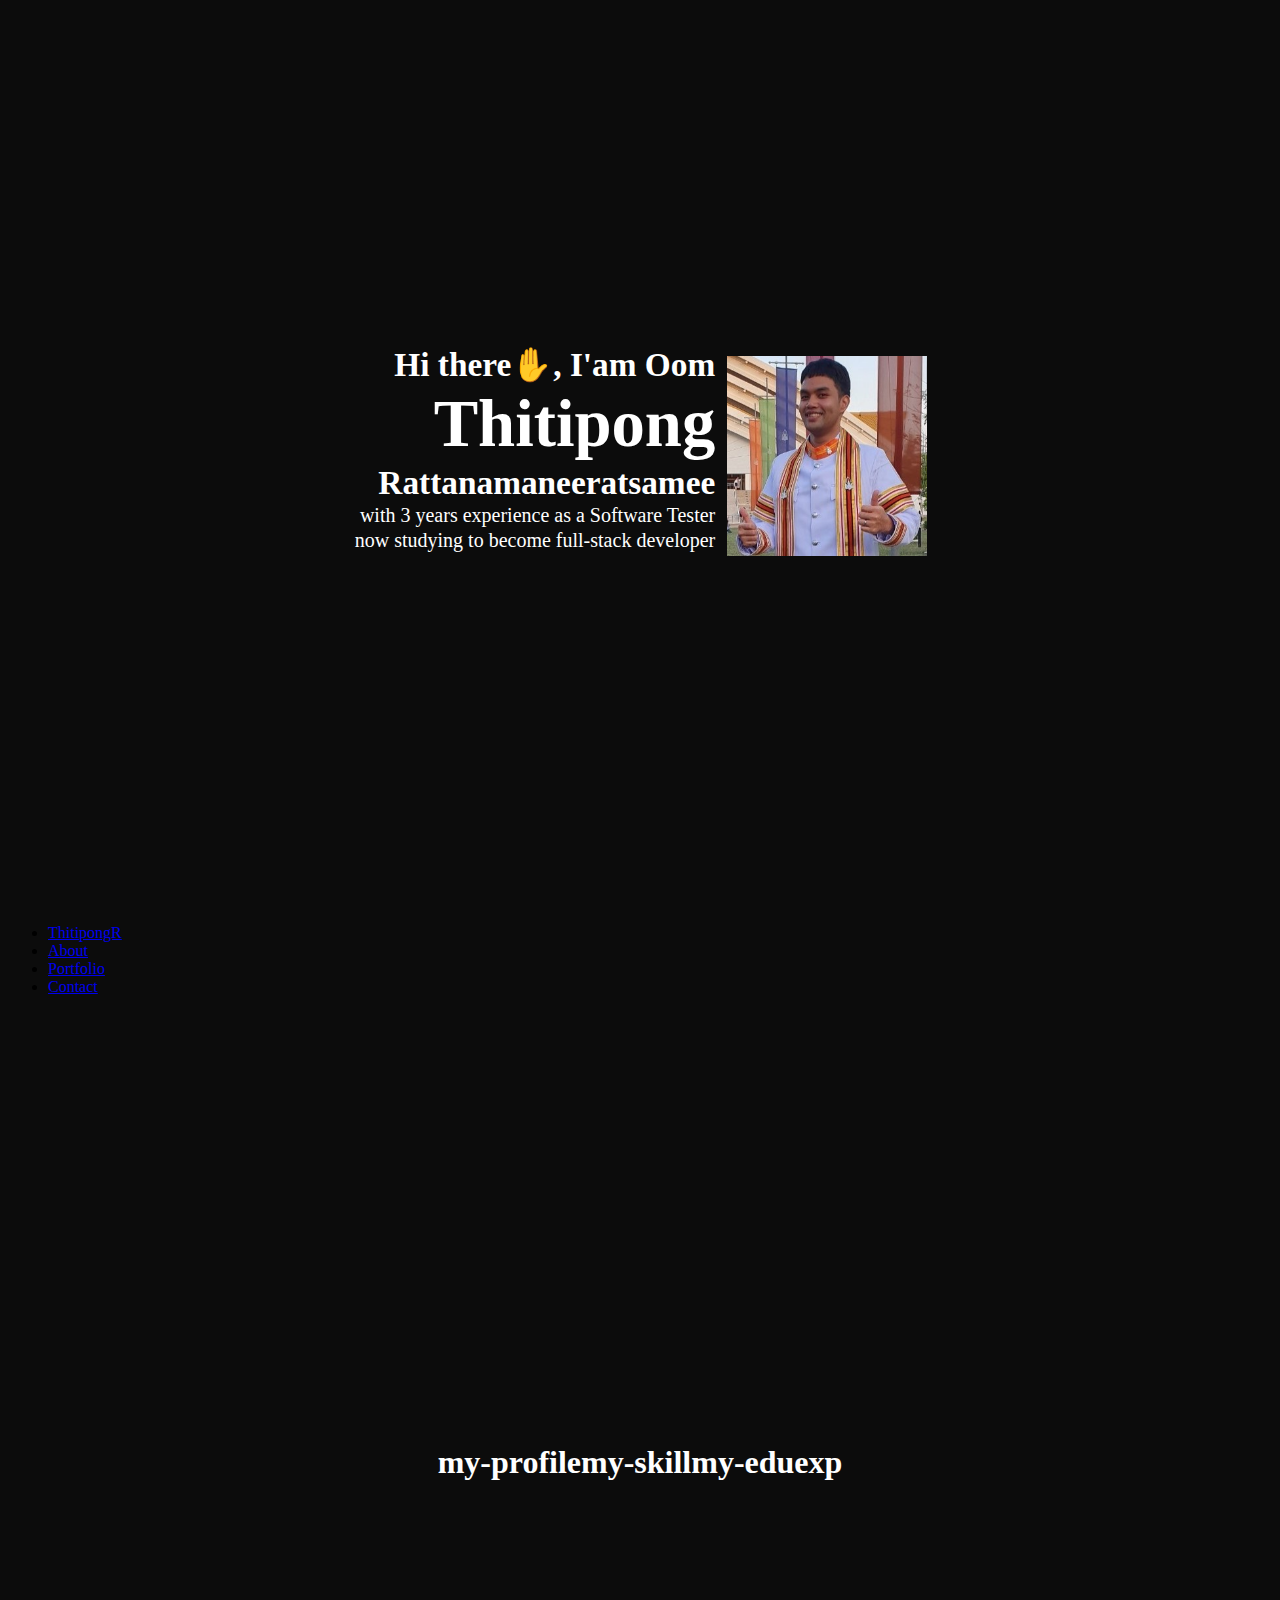
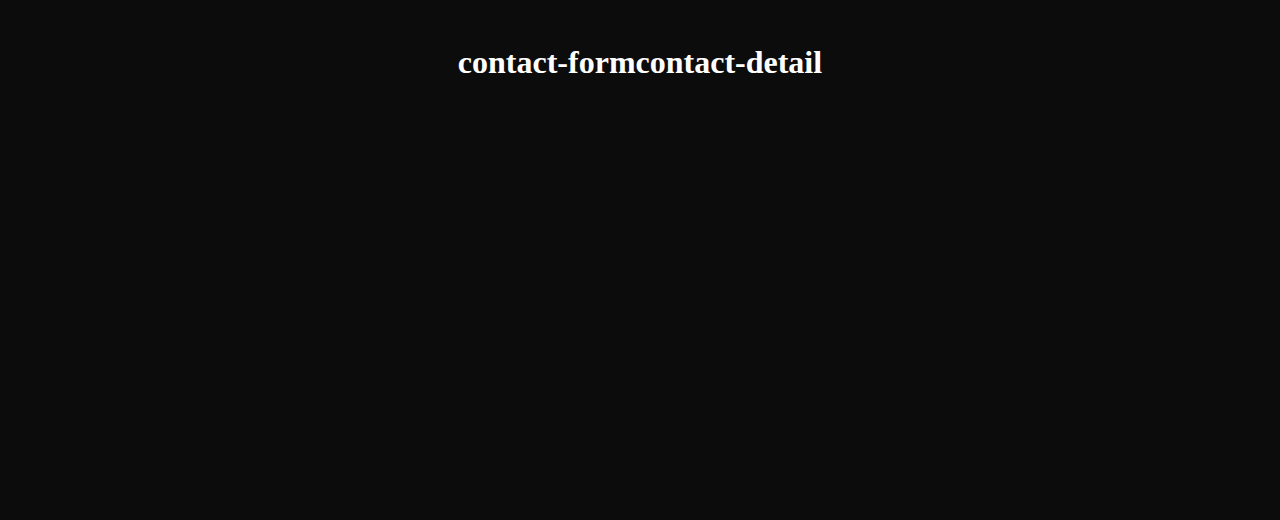
==== index.html @ f03fc2c5 "top section done" ====
<!DOCTYPE html>
<html>
  <head>
    <title>ThitipongR's Portfolio</title>
    <link rel="stylesheet" href="index.css" />
  </head>
  <body>
    <div id="thitipongR" class="section">
      <div id="short-descript">
        <h2>Hi there✋, I'am Oom</h2>
        <h1>Thitipong</h1>
        <h2>Rattanamaneeratsamee</h2>
        <p>with 3 years experience as a Software Tester</p>
        <p>now studying to become full-stack developer</p>
      </div>
      <div id="pic">
        <img alt="My Photo" src="picture.jpg" />
      </div>
    </div>
    <div id="nav-bar" class="nav-bar">
      <ul>
        <li><a href="#thitipongR">ThitipongR</a></li>
        <li><a href="#about">About</a></li>
        <li><a href="#portfolio">Portfolio</a></li>
        <li><a href="#contact">Contact</a></li>
      </ul>
    </div>

    <div id="about" class="section">
      <div id="my-profile"><h1>my-profile</h1></div>
      <div id="my-skill"><h1>my-skill</h1></div>
      <div id="my-eduexp"><h1>my-eduexp</h1></div>
    </div>

    <div id="portfolio" class="section">
      <div id="my-port"><h1>my-port</h1></div>
    </div>

    <div id="contact" class="section">
      <div id="contact-form"><h1>contact-form</h1></div>
      <div id="contact-detail"><h1>contact-detail</h1></div>
    </div>
  </body>
</html>
<!--  -->
---- index.css ----
body {
  background-color: #0C0C0C;
}

.section {
  width: 100%;
  height: 100vh;
  margin: 0px;
  color: white;
  display: flex;
  justify-content: center;
  align-items: center;
}

#short-descript {
  text-align: right;
  margin-top: -15pt;
}

#short-descript h1 {
  font-size: 50pt;
  margin: 2px;
}

#short-descript h2 {
  font-size: 25pt;
  margin: 2px;
}

#short-descript p {
  font-size: 15pt;
  margin: 2px;
}

#pic img {
  margin-left: 10px;
  width: 200px;
  height: 200px;
}
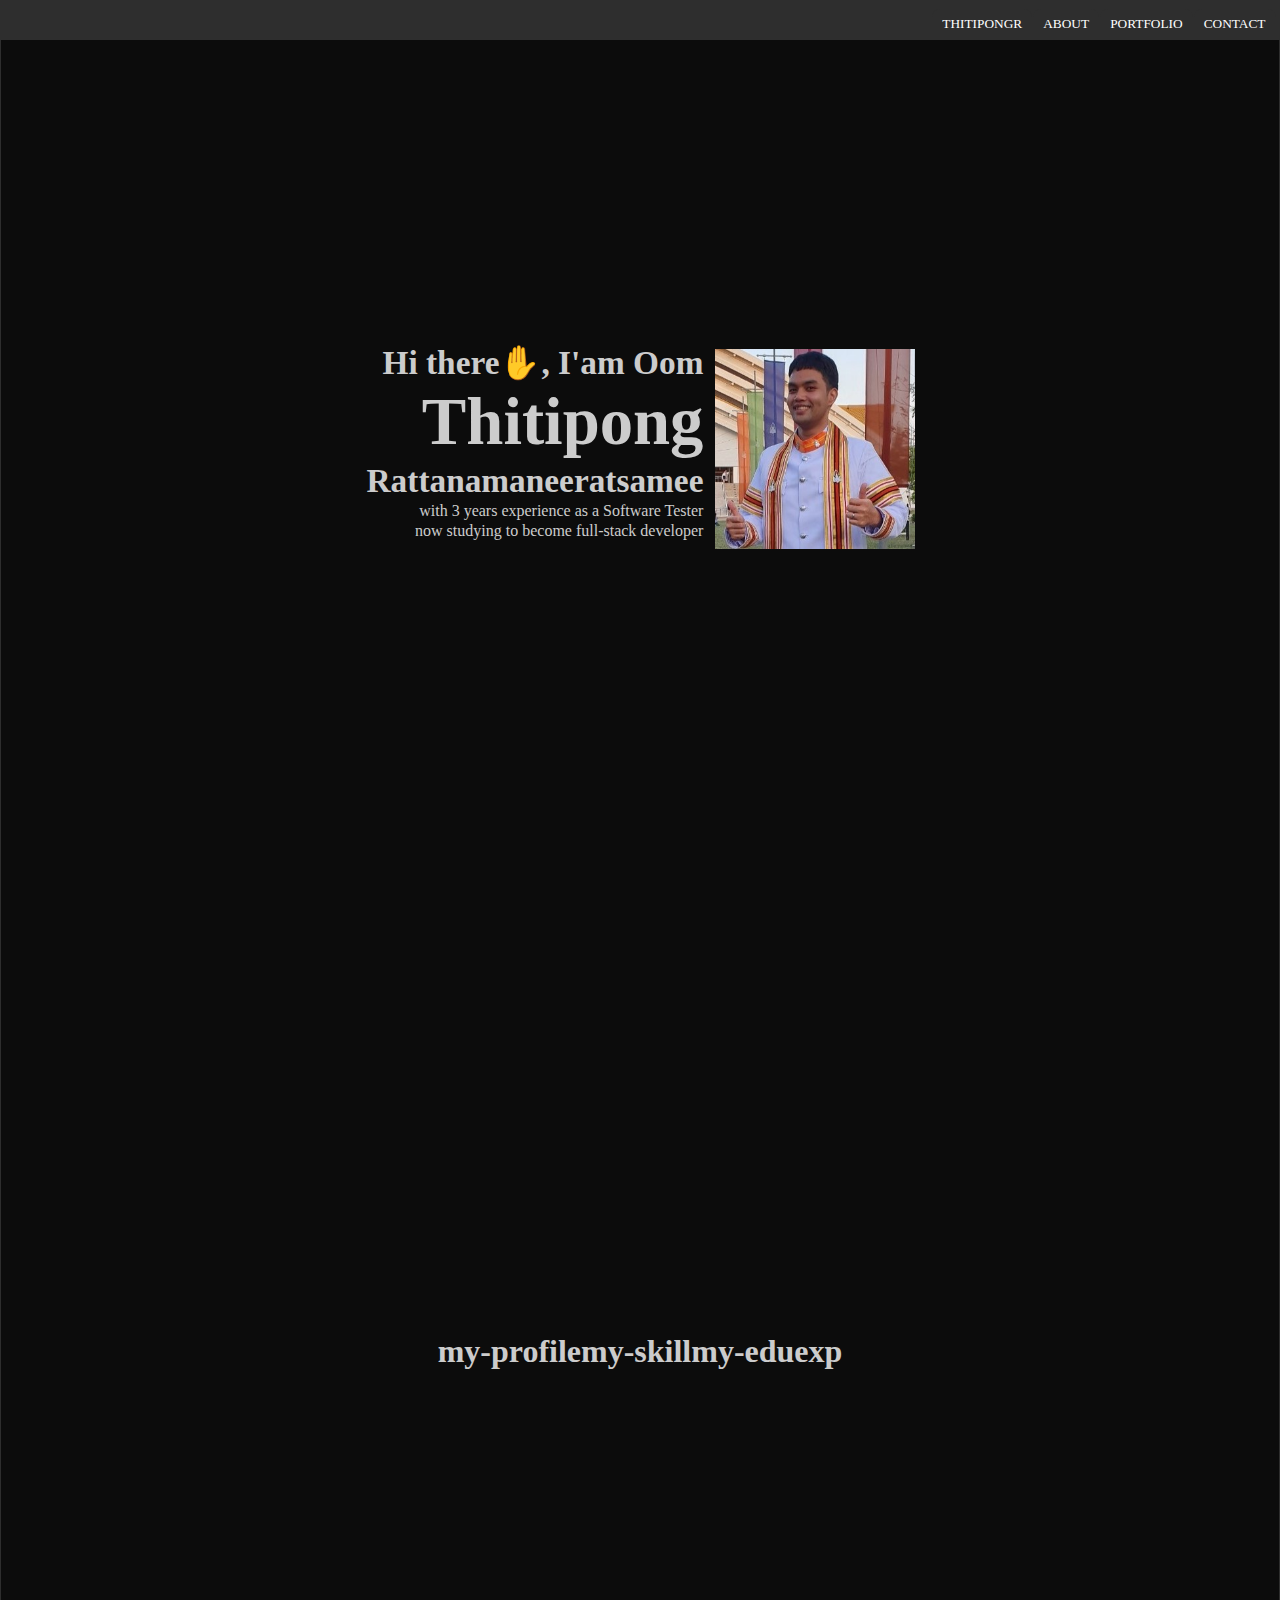
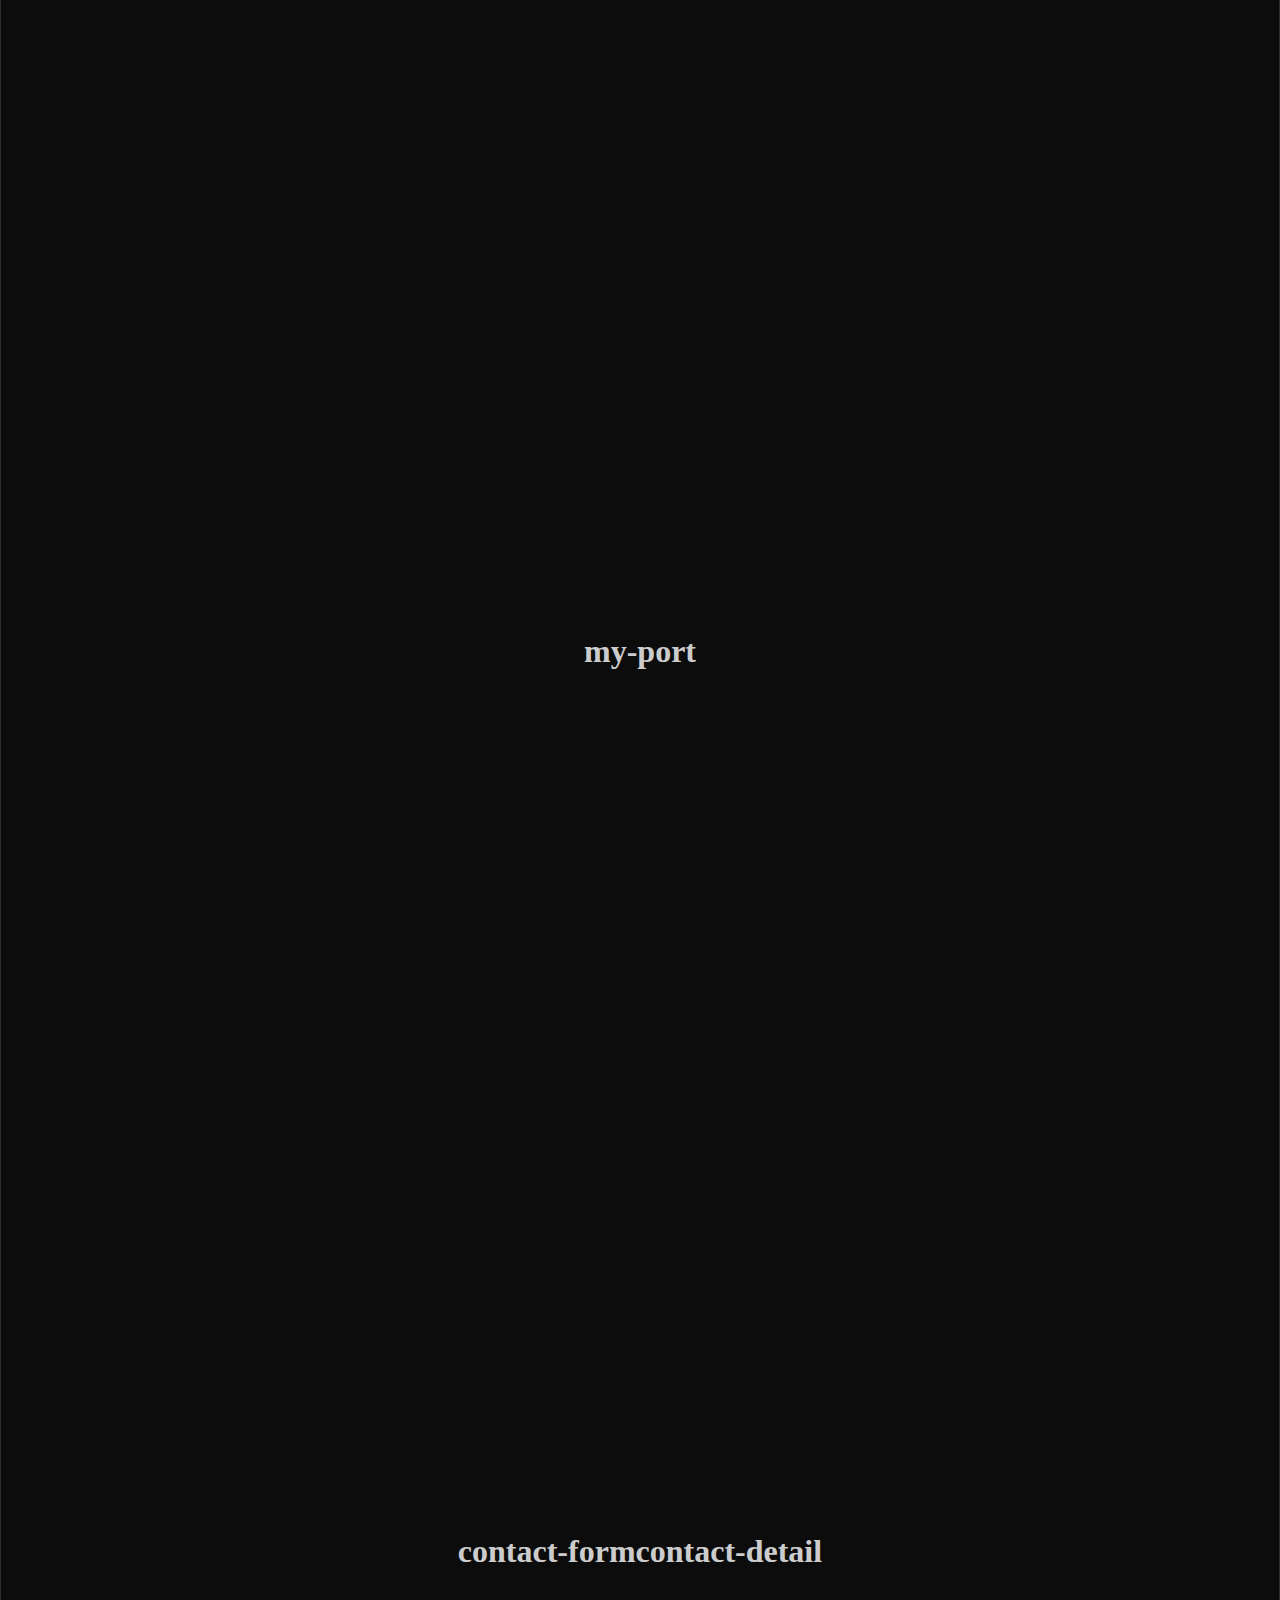
==== commit 4b05f212: "nav bar" ====
--- a/index.html
+++ b/index.html
@@ -5,6 +5,13 @@
     <link rel="stylesheet" href="index.css" />
   </head>
   <body>
+    <nav>
+      <div onclick="scrollToId(`thitipongR`)" id="nav-home">THITIPONGR</div>
+      <div onclick="scrollToId(`about`)" id="nav-about">ABOUT</div>
+      <div onclick="scrollToId(`portfolio`)" id="nav-portfolio">PORTFOLIO</div>
+      <div onclick="scrollToId(`contact`)" id="nav-contact">CONTACT</div>
+    </nav>
+
     <div id="thitipongR" class="section">
       <div id="short-descript">
         <h2>Hi there✋, I'am Oom</h2>
@@ -16,14 +23,6 @@
       <div id="pic">
         <img alt="My Photo" src="picture.jpg" />
       </div>
-    </div>
-    <div id="nav-bar" class="nav-bar">
-      <ul>
-        <li><a href="#thitipongR">ThitipongR</a></li>
-        <li><a href="#about">About</a></li>
-        <li><a href="#portfolio">Portfolio</a></li>
-        <li><a href="#contact">Contact</a></li>
-      </ul>
     </div>
 
     <div id="about" class="section">
@@ -40,6 +39,45 @@
       <div id="contact-form"><h1>contact-form</h1></div>
       <div id="contact-detail"><h1>contact-detail</h1></div>
     </div>
+
+    <script>
+      function scrollToId(id) {
+        const toSection = document.getElementById(id);
+        toSection.scrollIntoView({ behavior: "smooth" });
+      }
+
+      function changeCss() {
+        var navHome = document.getElementById("nav-home");
+        var navAbout = document.getElementById("nav-about");
+        var navPortfolio = document.getElementById("nav-portfolio");
+        var navContact = document.getElementById("nav-contact");
+
+        if (this.scrollY <= Math.round(window.innerHeight)) {
+          navHome.style.backgroundColor = "#0c0c0c";
+          navAbout.style.backgroundColor = "#2e2e2e";
+          navPortfolio.style.backgroundColor = "#2e2e2e";
+          navContact.style.backgroundColor = "#2e2e2e";
+        } else if (this.scrollY <= Math.round(window.innerHeight * 2)) {
+          navHome.style.backgroundColor = "#2e2e2e";
+          navAbout.style.backgroundColor = "#0c0c0c";
+          navPortfolio.style.backgroundColor = "#2e2e2e";
+          navContact.style.backgroundColor = "#2e2e2e";
+        } else if (this.scrollY <= Math.round(window.innerHeight * 3)) {
+          navHome.style.backgroundColor = "#2e2e2e";
+          navAbout.style.backgroundColor = "#2e2e2e";
+          navPortfolio.style.backgroundColor = "#0c0c0c";
+          navContact.style.backgroundColor = "#2e2e2e";
+        } else if (this.scrollY <= Math.round(window.innerHeight * 4)) {
+          navHome.style.backgroundColor = "#2e2e2e";
+          navAbout.style.backgroundColor = "#2e2e2e";
+          navPortfolio.style.backgroundColor = "#2e2e2e";
+          navContact.style.backgroundColor = "#0c0c0c";
+        }
+
+        // ? (navElement.style.opacity = 0.8)
+        // : (navElement.style.opacity = 1);
+      }
+      window.addEventListener("scroll", changeCss, false);
+    </script>
   </body>
 </html>
-<!--  -->
--- a/index.css
+++ b/index.css
@@ -1,12 +1,57 @@
+:root {
+  --scroll-thitipongR: 100vh;
+  --scroll-about: 100vh * 2;
+  --scroll-portfolio: 100vh * 3;
+  --scroll-contact: 100vh * 4;
+}
+
 body {
-  background-color: #0C0C0C;
+  background-color: #0c0c0c;
+  margin: 0px;
+  border: 1px solid #2e2e2e;
+  font-family: "Lucida Sans Unicode";
+  user-select: none;
+}
+
+nav {
+  display: flex;
+  flex-direction: row;
+  justify-content: right;
+  align-items: center;
+  position: fixed;
+  background-color: #2e2e2e;
+  height: 29pt;
+  width: 99%;
+  margin: -1px;
+  padding: 1px 7px 0px 7pt;
+}
+
+nav div {
+  margin: 0px 1px 0px 0px;
+  height: 10pt;
+  /* width: 164.5pt; */
+  /* width: 100%; */
+  align-self: flex-end;
+  padding: 7px 10px 10px 10px;
+  text-align: left;
+  font-size: 10pt;
+  color: #ffffff;
+  /* background-color: #0c0c0c; */
+  background-color: #2e2e2e;
+  border-top-left-radius: 8px;
+  border-top-right-radius: 8px;
+  /* border-right: 1px solid #0c0c0c; */
+}
+
+nav div:hover {
+  background-color: #191919 !important;
 }
 
 .section {
   width: 100%;
   height: 100vh;
   margin: 0px;
-  color: white;
+  color: #cccccc;
   display: flex;
   justify-content: center;
   align-items: center;
@@ -28,7 +73,7 @@
 }
 
 #short-descript p {
-  font-size: 15pt;
+  font-size: 12pt;
   margin: 2px;
 }
 
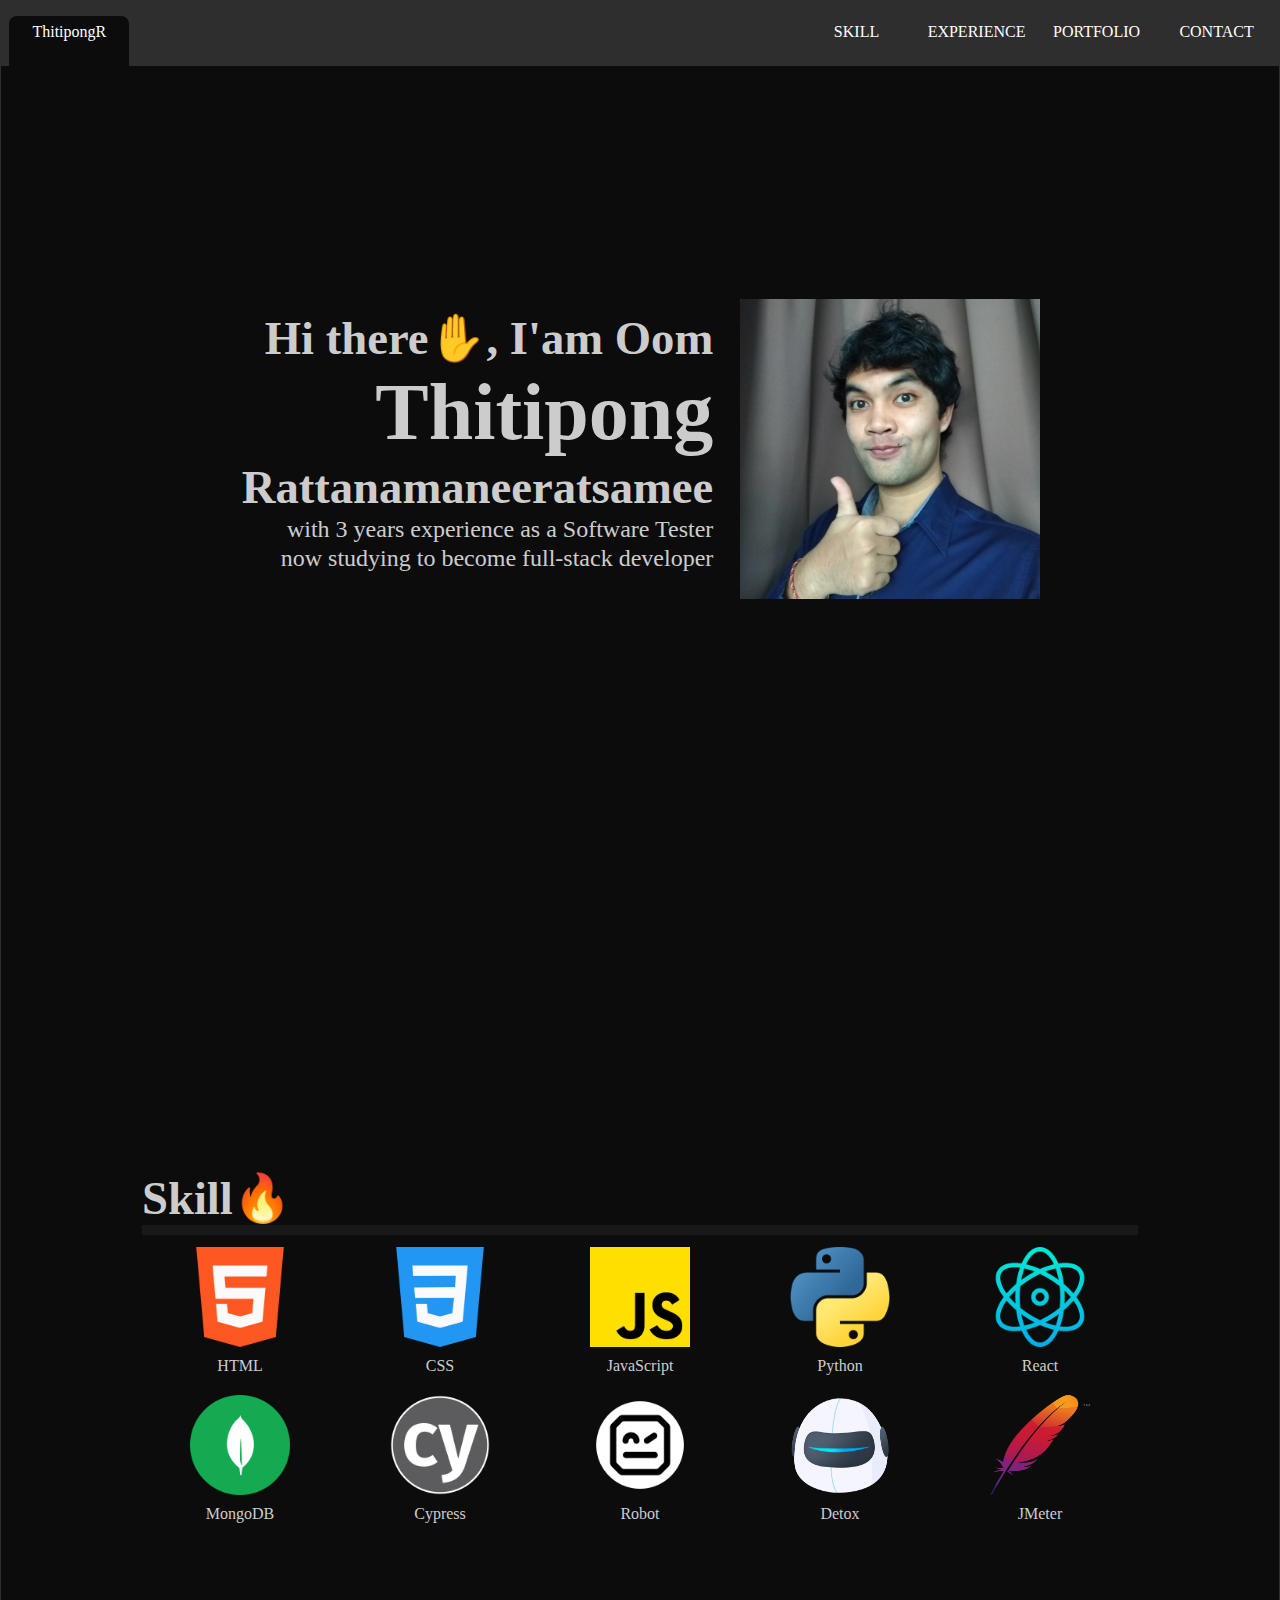
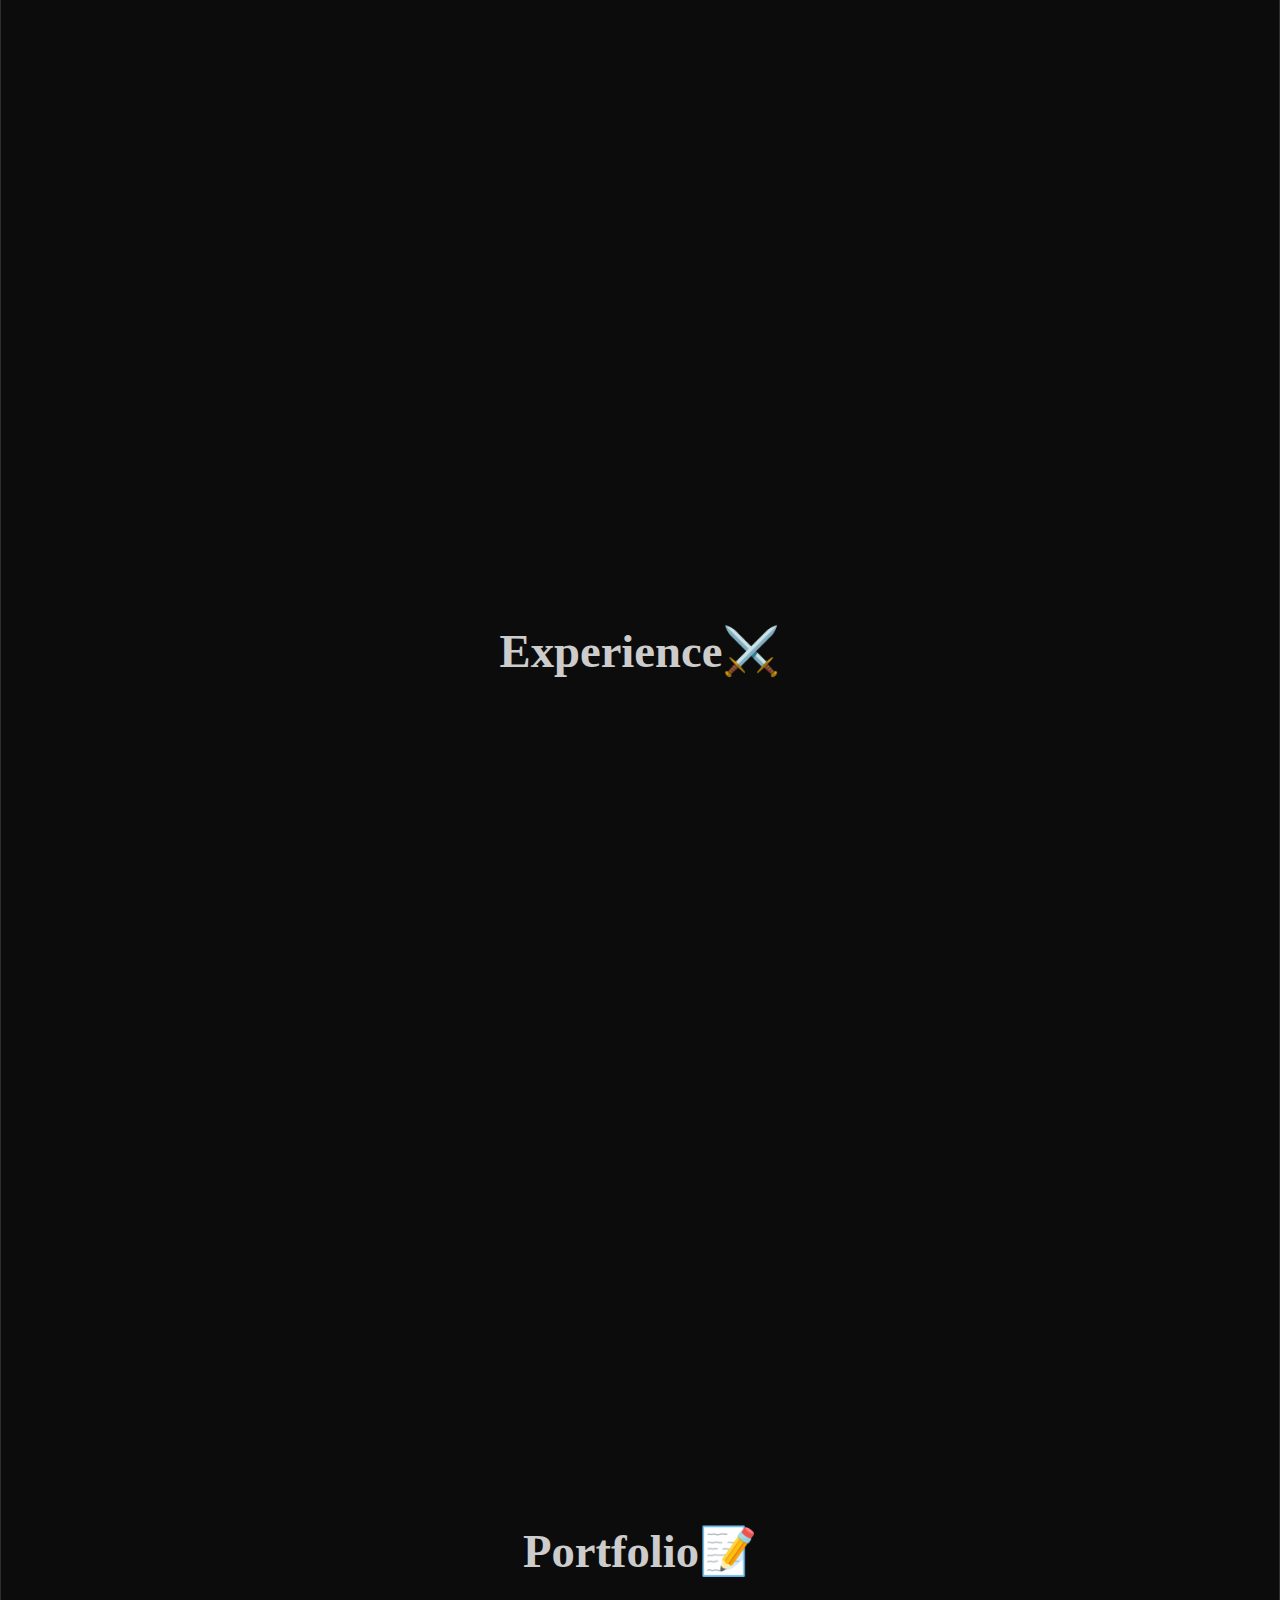
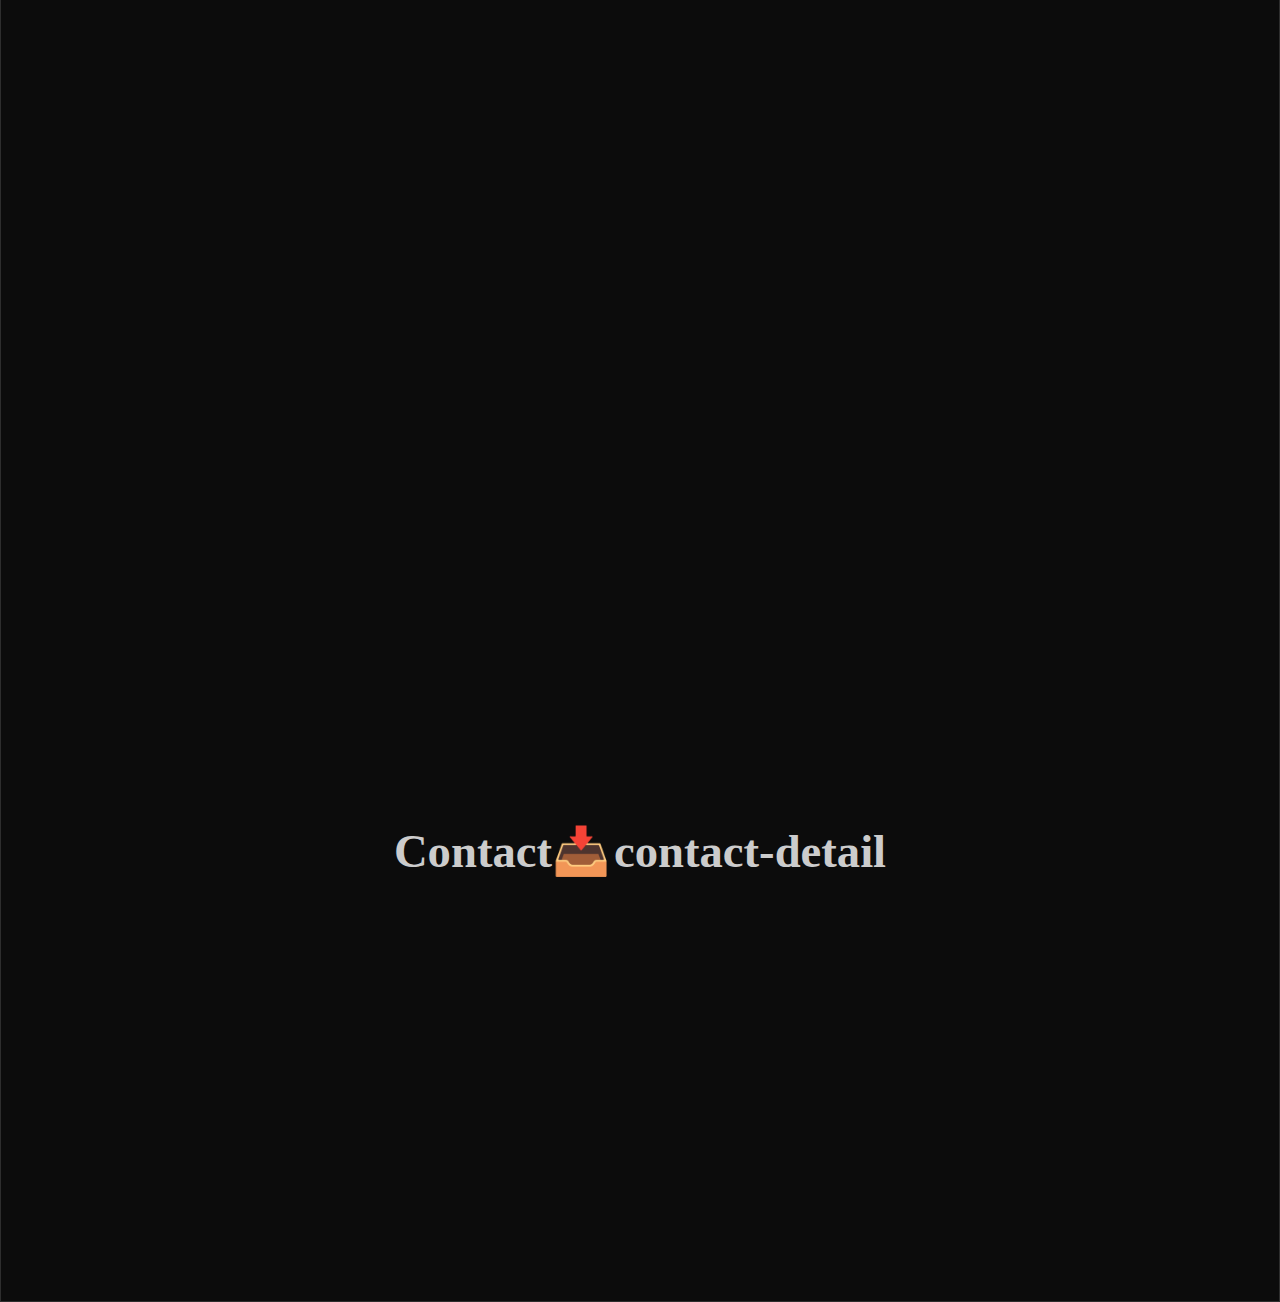
==== commit d367633c: "update skill" ====
--- a/index.html
+++ b/index.html
@@ -6,10 +6,22 @@
   </head>
   <body>
     <nav>
-      <div onclick="scrollToId(`thitipongR`)" id="nav-home">THITIPONGR</div>
-      <div onclick="scrollToId(`about`)" id="nav-about">ABOUT</div>
-      <div onclick="scrollToId(`portfolio`)" id="nav-portfolio">PORTFOLIO</div>
-      <div onclick="scrollToId(`contact`)" id="nav-contact">CONTACT</div>
+      <div>
+        <div onclick="scrollToId(`thitipongR`)" id="nav-home">ThitipongR</div>
+      </div>
+
+      <div>
+        <div onclick="scrollToId(`about-skill`)" id="nav-about-skill">
+          SKILL
+        </div>
+        <div onclick="scrollToId(`about-exp`)" id="nav-about-exp">
+          EXPERIENCE
+        </div>
+        <div onclick="scrollToId(`portfolio`)" id="nav-portfolio">
+          PORTFOLIO
+        </div>
+        <div onclick="scrollToId(`contact`)" id="nav-contact">CONTACT</div>
+      </div>
     </nav>
 
     <div id="thitipongR" class="section">
@@ -21,23 +33,39 @@
         <p>now studying to become full-stack developer</p>
       </div>
       <div id="pic">
-        <img alt="My Photo" src="picture.jpg" />
+        <img alt="My Photo" src="pic/picture.jpg" />
       </div>
     </div>
 
-    <div id="about" class="section">
-      <div id="my-profile"><h1>my-profile</h1></div>
-      <div id="my-skill"><h1>my-skill</h1></div>
-      <div id="my-eduexp"><h1>my-eduexp</h1></div>
+    <div id="about-skill" class="section">
+      <div id="my-skill">
+        <h2>Skill🔥</h2>
+        <div>
+          <div><img src="pic/html-5.png" alt="" />HTML</div>
+          <div><img src="pic/css-3.png" alt="" />CSS</div>
+          <div><img src="pic/js.png" alt="" />JavaScript</div>
+          <div><img src="pic/python.png" alt="" />Python</div>
+          <div><img src="pic/physics.png" alt="" />React</div>
+          <div><img src="pic/mongoDB.png" alt="" />MongoDB</div>
+          <div><img src="pic/cypress.png" alt="" />Cypress</div>
+          <div><img src="pic/robot.png" alt="" />Robot</div>
+          <div><img src="pic/detox.png" alt="" />Detox</div>
+          <div><img src="pic/jmeter.png" alt="" />JMeter</div>
+        </div>
+      </div>
+    </div>
+
+    <div id="about-exp" class="section">
+      <div id="my-eduexp"><h2>Experience⚔️</h2></div>
     </div>
 
     <div id="portfolio" class="section">
-      <div id="my-port"><h1>my-port</h1></div>
+      <div id="my-port"><h2>Portfolio📝</h2></div>
     </div>
 
     <div id="contact" class="section">
-      <div id="contact-form"><h1>contact-form</h1></div>
-      <div id="contact-detail"><h1>contact-detail</h1></div>
+      <div id="contact-form"><h2>Contact📥</h2></div>
+      <div id="contact-detail"><h2>contact-detail</h2></div>
     </div>
 
     <script>
@@ -48,34 +76,42 @@
 
       function changeCss() {
         var navHome = document.getElementById("nav-home");
-        var navAbout = document.getElementById("nav-about");
+        var navAboutSkill = document.getElementById("nav-about-skill");
+        var navAboutExp = document.getElementById("nav-about-exp");
         var navPortfolio = document.getElementById("nav-portfolio");
         var navContact = document.getElementById("nav-contact");
 
-        if (this.scrollY <= Math.round(window.innerHeight)) {
+        if (this.scrollY <= Math.round(window.innerHeight * 0.5)) {
           navHome.style.backgroundColor = "#0c0c0c";
-          navAbout.style.backgroundColor = "#2e2e2e";
+          navAboutSkill.style.backgroundColor = "#2e2e2e";
+          navAboutExp.style.backgroundColor = "#2e2e2e";
           navPortfolio.style.backgroundColor = "#2e2e2e";
           navContact.style.backgroundColor = "#2e2e2e";
-        } else if (this.scrollY <= Math.round(window.innerHeight * 2)) {
+        } else if (this.scrollY <= Math.round(window.innerHeight * 1.5)) {
           navHome.style.backgroundColor = "#2e2e2e";
-          navAbout.style.backgroundColor = "#0c0c0c";
+          navAboutSkill.style.backgroundColor = "#0c0c0c";
+          navAboutExp.style.backgroundColor = "#2e2e2e";
           navPortfolio.style.backgroundColor = "#2e2e2e";
           navContact.style.backgroundColor = "#2e2e2e";
-        } else if (this.scrollY <= Math.round(window.innerHeight * 3)) {
+        } else if (this.scrollY <= Math.round(window.innerHeight * 2.5)) {
           navHome.style.backgroundColor = "#2e2e2e";
-          navAbout.style.backgroundColor = "#2e2e2e";
+          navAboutSkill.style.backgroundColor = "#2e2e2e";
+          navAboutExp.style.backgroundColor = "#0c0c0c";
+          navPortfolio.style.backgroundColor = "#2e2e2e";
+          navContact.style.backgroundColor = "#2e2e2e";
+        } else if (this.scrollY <= Math.round(window.innerHeight * 3.5)) {
+          navHome.style.backgroundColor = "#2e2e2e";
+          navAboutSkill.style.backgroundColor = "#2e2e2e";
+          navAboutExp.style.backgroundColor = "#2e2e2e";
           navPortfolio.style.backgroundColor = "#0c0c0c";
           navContact.style.backgroundColor = "#2e2e2e";
-        } else if (this.scrollY <= Math.round(window.innerHeight * 4)) {
+        } else if (this.scrollY <= Math.round(window.innerHeight * 4.5)) {
           navHome.style.backgroundColor = "#2e2e2e";
-          navAbout.style.backgroundColor = "#2e2e2e";
+          navAboutSkill.style.backgroundColor = "#2e2e2e";
+          navAboutExp.style.backgroundColor = "#2e2e2e";
           navPortfolio.style.backgroundColor = "#2e2e2e";
           navContact.style.backgroundColor = "#0c0c0c";
         }
-
-        // ? (navElement.style.opacity = 0.8)
-        // : (navElement.style.opacity = 1);
       }
       window.addEventListener("scroll", changeCss, false);
     </script>
--- a/index.css
+++ b/index.css
@@ -1,14 +1,13 @@
 :root {
-  --scroll-thitipongR: 100vh;
-  --scroll-about: 100vh * 2;
-  --scroll-portfolio: 100vh * 3;
-  --scroll-contact: 100vh * 4;
+  --frame-color: #2e2e2e;
+  --bg-color: #0c0c0c;
+  --sub-color: #191919;
 }
 
 body {
-  background-color: #0c0c0c;
+  background-color: var(--bg-color);
   margin: 0px;
-  border: 1px solid #2e2e2e;
+  border: 1px solid var(--frame-color);
   font-family: "Lucida Sans Unicode";
   user-select: none;
 }
@@ -16,35 +15,40 @@
 nav {
   display: flex;
   flex-direction: row;
-  justify-content: right;
+  justify-content: space-between;
   align-items: center;
   position: fixed;
-  background-color: #2e2e2e;
-  height: 29pt;
+  background-color: var(--frame-color);
+  height: 65px;
   width: 99%;
   margin: -1px;
   padding: 1px 7px 0px 7pt;
 }
 
 nav div {
-  margin: 0px 1px 0px 0px;
-  height: 10pt;
-  /* width: 164.5pt; */
-  /* width: 100%; */
+  display: flex;
+  flex-direction: row;
   align-self: flex-end;
+  height: 33px;
+  font-size: 12pt;
+  color: #ffffff;
+}
+
+nav div > div {
   padding: 7px 10px 10px 10px;
-  text-align: left;
-  font-size: 10pt;
-  color: #ffffff;
-  /* background-color: #0c0c0c; */
-  background-color: #2e2e2e;
+  background-color: var(--frame-color);
   border-top-left-radius: 8px;
   border-top-right-radius: 8px;
-  /* border-right: 1px solid #0c0c0c; */
+  width: 100px;
+  justify-content: center;
 }
 
 nav div:hover {
-  background-color: #191919 !important;
+  background-color: var(--sub-color) !important;
+}
+
+#nav-home {
+  background-color: var(--bg-color);
 }
 
 .section {
@@ -62,23 +66,51 @@
   margin-top: -15pt;
 }
 
-#short-descript h1 {
-  font-size: 50pt;
+h1 {
+  font-size: 60pt;
   margin: 2px;
 }
 
-#short-descript h2 {
-  font-size: 25pt;
+h2 {
+  font-size: 35pt;
   margin: 2px;
 }
 
-#short-descript p {
-  font-size: 12pt;
+p {
+  font-size: 18pt;
   margin: 2px;
 }
 
 #pic img {
-  margin-left: 10px;
-  width: 200px;
-  height: 200px;
+  margin-left: 25px;
+  width: 300px;
+  height: 300px;
 }
+
+#about-skill {
+  flex-direction: column;
+}
+#about-skill h2 {
+  border-bottom: 10px solid var(--sub-color);
+}
+
+#about-skill #my-skill div {
+  display: flex;
+  flex-direction: row;
+  flex-wrap: wrap;
+}
+
+#about-skill #my-skill div div {
+  margin-top: 10px;
+  margin-bottom: 10px;
+  display: flex;
+  flex-direction: column;
+  align-items: center;
+  flex: 1 0 20%;
+}
+
+#about-skill #my-skill div div img {
+  width: 100px;
+  height: 100px;
+  margin-bottom: 10px;
+}
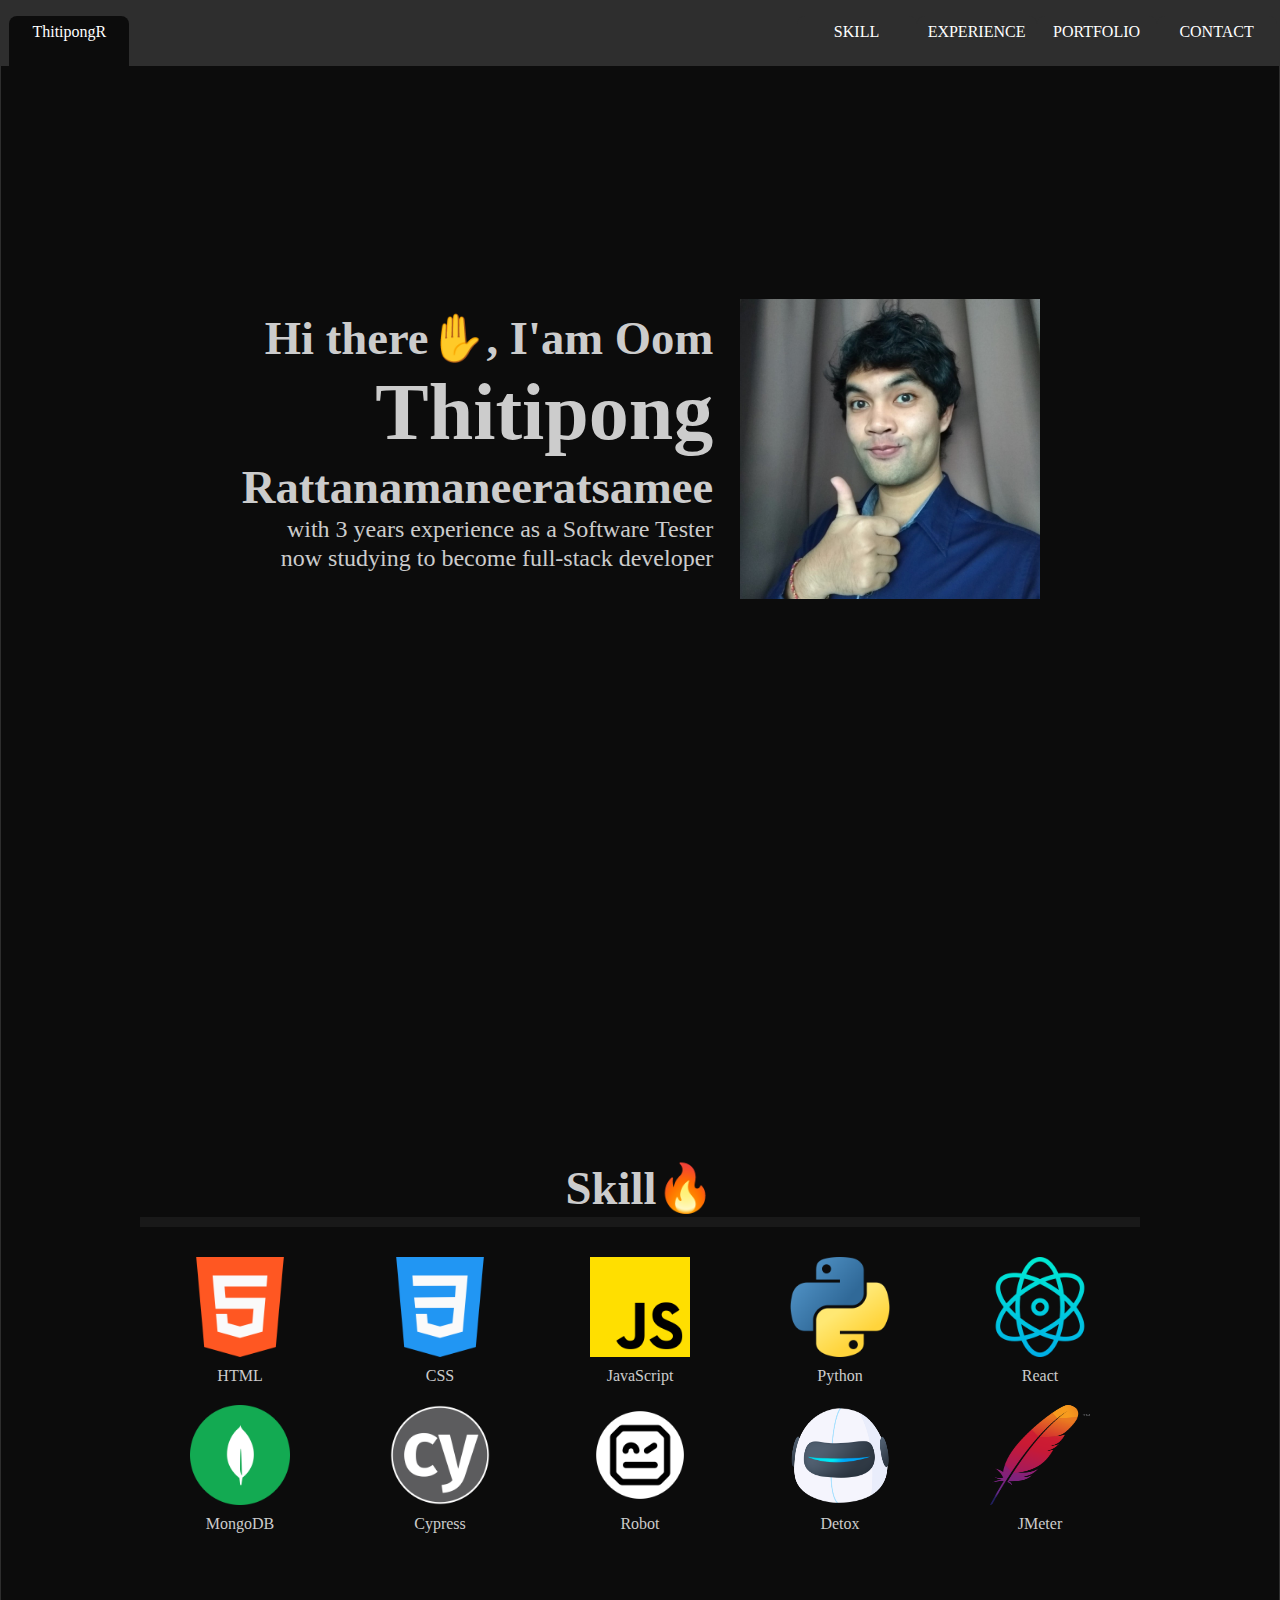
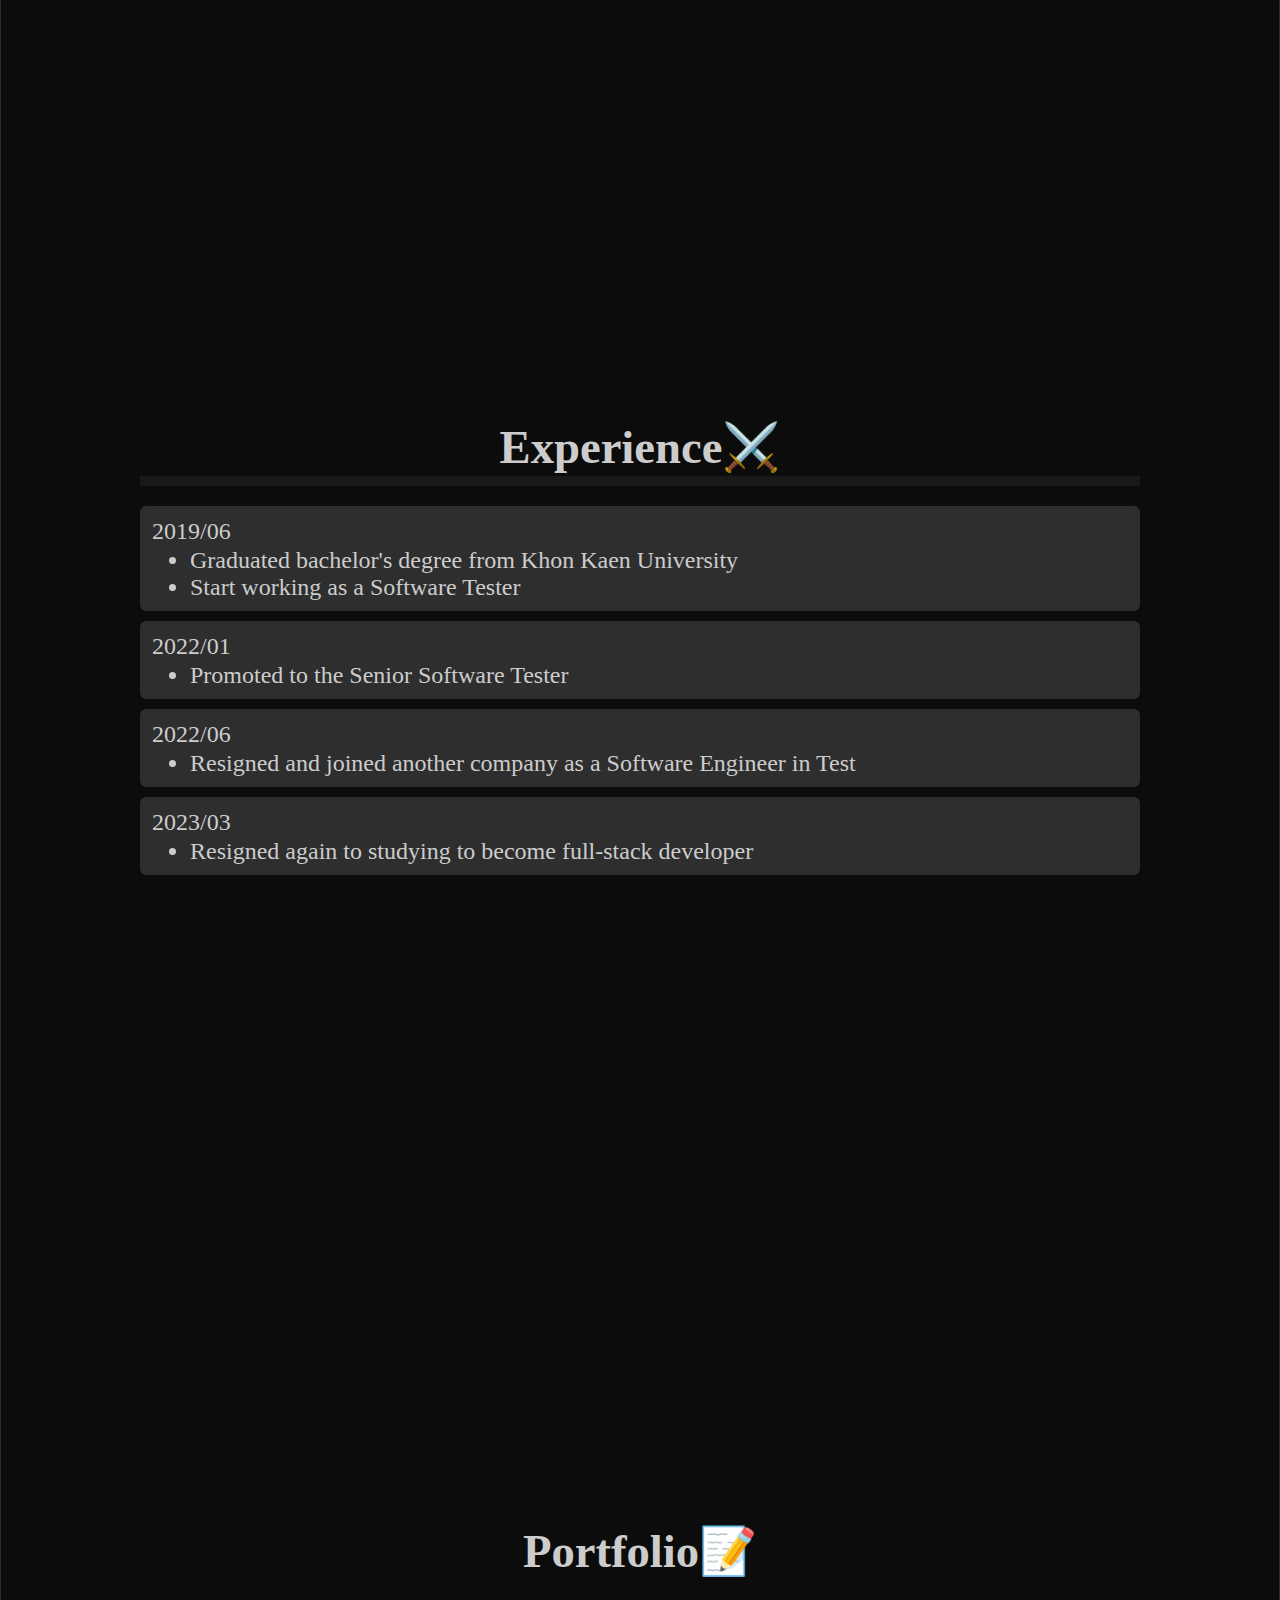
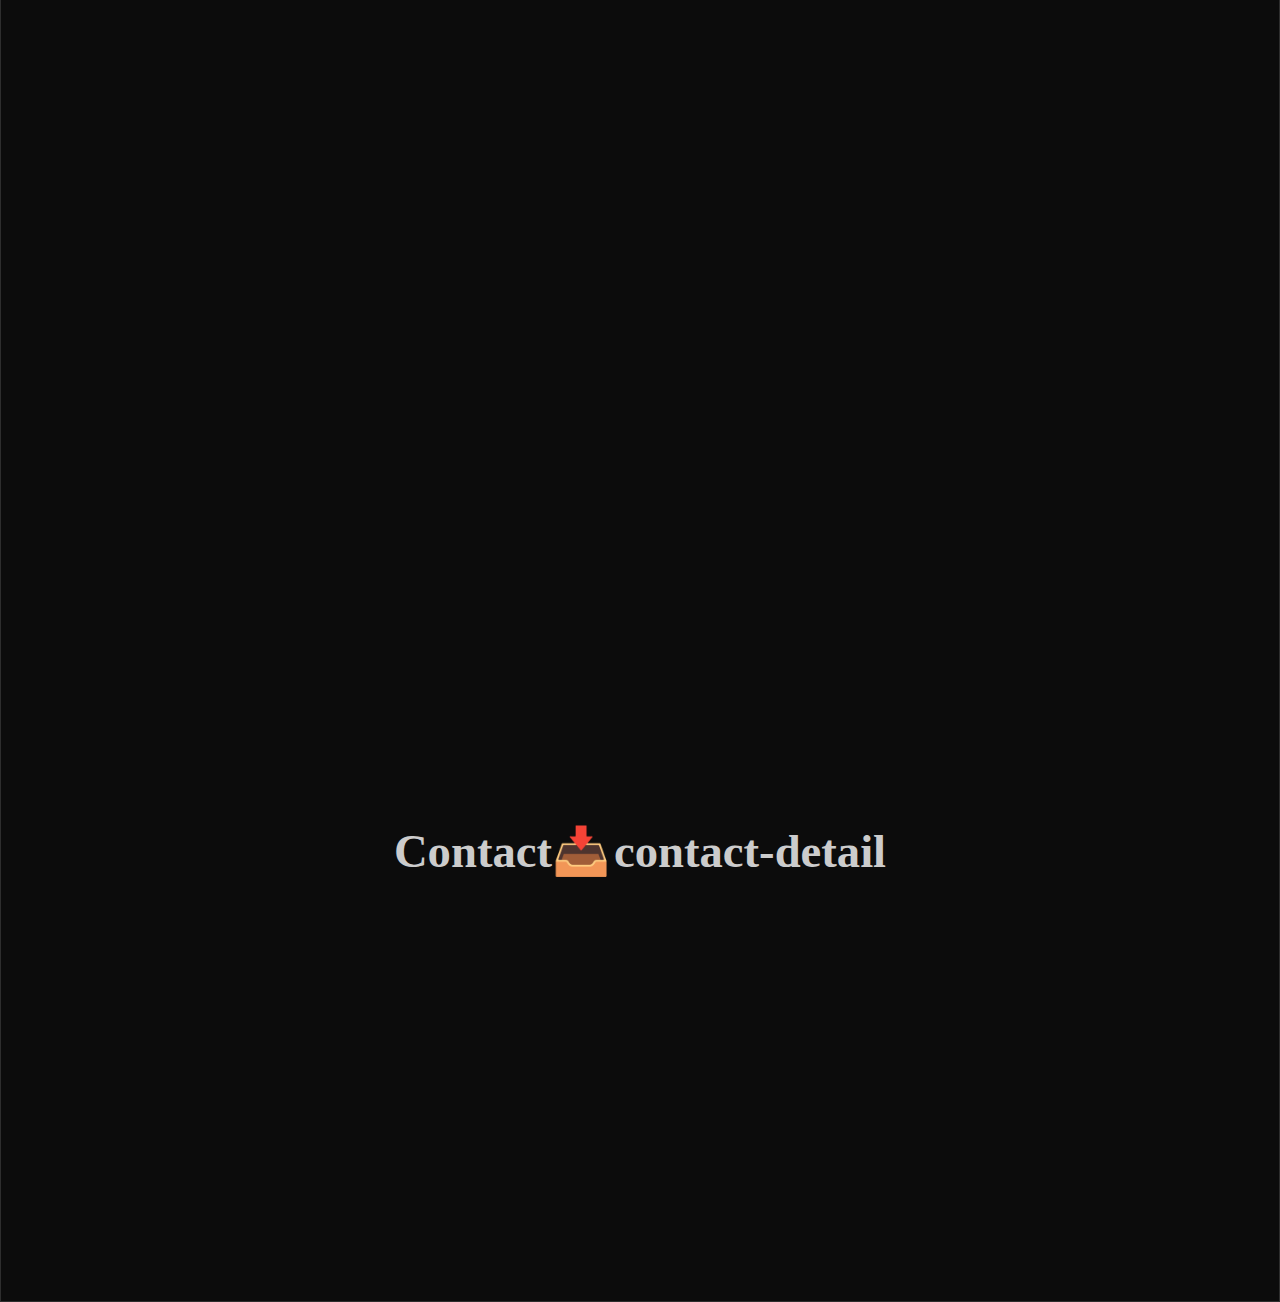
==== commit 68a91319: "EXP" ====
--- a/index.html
+++ b/index.html
@@ -38,25 +38,52 @@
     </div>
 
     <div id="about-skill" class="section">
-      <div id="my-skill">
-        <h2>Skill🔥</h2>
-        <div>
-          <div><img src="pic/html-5.png" alt="" />HTML</div>
-          <div><img src="pic/css-3.png" alt="" />CSS</div>
-          <div><img src="pic/js.png" alt="" />JavaScript</div>
-          <div><img src="pic/python.png" alt="" />Python</div>
-          <div><img src="pic/physics.png" alt="" />React</div>
-          <div><img src="pic/mongoDB.png" alt="" />MongoDB</div>
-          <div><img src="pic/cypress.png" alt="" />Cypress</div>
-          <div><img src="pic/robot.png" alt="" />Robot</div>
-          <div><img src="pic/detox.png" alt="" />Detox</div>
-          <div><img src="pic/jmeter.png" alt="" />JMeter</div>
-        </div>
+      <h2>Skill🔥</h2>
+      <div>
+        <div><img src="pic/html-5.png" alt="" />HTML</div>
+        <div><img src="pic/css-3.png" alt="" />CSS</div>
+        <div><img src="pic/js.png" alt="" />JavaScript</div>
+        <div><img src="pic/python.png" alt="" />Python</div>
+        <div><img src="pic/physics.png" alt="" />React</div>
+        <div><img src="pic/mongoDB.png" alt="" />MongoDB</div>
+        <div><img src="pic/cypress.png" alt="" />Cypress</div>
+        <div><img src="pic/robot.png" alt="" />Robot</div>
+        <div><img src="pic/detox.png" alt="" />Detox</div>
+        <div><img src="pic/jmeter.png" alt="" />JMeter</div>
       </div>
     </div>
 
     <div id="about-exp" class="section">
-      <div id="my-eduexp"><h2>Experience⚔️</h2></div>
+      <h2>Experience⚔️</h2>
+      <div class="time-container">
+        <div>
+          <p>2019/06</p>
+          <ul>
+            <li>Graduated bachelor's degree from Khon Kaen University</li>
+            <li>Start working as a Software Tester</li>
+          </ul>
+        </div>
+        <div>
+          <p>2022/01</p>
+          <ul>
+            <li>Promoted to the Senior Software Tester</li>
+          </ul>
+        </div>
+        <div>
+          <p>2022/06</p>
+          <ul>
+            <li>
+              Resigned and joined another company as a Software Engineer in Test
+            </li>
+          </ul>
+        </div>
+        <div>
+          <p>2023/03</p>
+          <ul>
+            <li>Resigned again to studying to become full-stack developer</li>
+          </ul>
+        </div>
+      </div>
     </div>
 
     <div id="portfolio" class="section">
--- a/index.css
+++ b/index.css
@@ -12,105 +12,143 @@
   user-select: none;
 }
 
-nav {
-  display: flex;
-  flex-direction: row;
-  justify-content: space-between;
-  align-items: center;
-  position: fixed;
-  background-color: var(--frame-color);
-  height: 65px;
-  width: 99%;
-  margin: -1px;
-  padding: 1px 7px 0px 7pt;
+@media (max-width: 600px) {
 }
 
-nav div {
-  display: flex;
-  flex-direction: row;
-  align-self: flex-end;
-  height: 33px;
-  font-size: 12pt;
-  color: #ffffff;
+@media (min-width: 600px) {
 }
 
-nav div > div {
-  padding: 7px 10px 10px 10px;
-  background-color: var(--frame-color);
-  border-top-left-radius: 8px;
-  border-top-right-radius: 8px;
-  width: 100px;
-  justify-content: center;
+@media (min-width: 768px) {
 }
 
-nav div:hover {
-  background-color: var(--sub-color) !important;
+@media (min-width: 992px) {
 }
 
-#nav-home {
-  background-color: var(--bg-color);
+@media (min-width: 1200px) {
+  nav {
+    display: flex;
+    flex-direction: row;
+    justify-content: space-between;
+    align-items: center;
+    position: fixed;
+    background-color: var(--frame-color);
+    height: 65px;
+    width: 99%;
+    margin: -1px;
+    padding: 1px 7px 0px 7pt;
+  }
+
+  nav div {
+    display: flex;
+    flex-direction: row;
+    align-self: flex-end;
+    height: 33px;
+    font-size: 12pt;
+    color: #ffffff;
+  }
+
+  nav div > div {
+    padding: 7px 10px 10px 10px;
+    background-color: var(--frame-color);
+    border-top-left-radius: 8px;
+    border-top-right-radius: 8px;
+    width: 100px;
+    justify-content: center;
+  }
+
+  nav div:hover {
+    background-color: var(--sub-color) !important;
+  }
+
+  #nav-home {
+    background-color: var(--bg-color);
+  }
+
+  .section {
+    width: 100%;
+    height: 100vh;
+    margin: 0px;
+    color: #cccccc;
+    display: flex;
+    justify-content: center;
+    align-items: center;
+  }
+
+  #short-descript {
+    text-align: right;
+    margin-top: -15pt;
+  }
+
+  h1 {
+    font-size: 60pt;
+    margin: 2px;
+  }
+
+  h2 {
+    font-size: 35pt;
+    margin: 2px;
+  }
+
+  p {
+    font-size: 18pt;
+    margin: 2px;
+  }
+
+  #pic img {
+    margin-left: 25px;
+    width: 300px;
+    height: 300px;
+  }
+
+  #about-skill,
+  #about-exp {
+    flex-direction: column;
+  }
+
+  #about-skill > div,
+  #about-exp > div {
+    border-top: 10px solid var(--sub-color);
+    padding-top: 20px;
+    width: 1000px;
+    /* height: 35%; */
+    display: flex;
+    flex-wrap: wrap;
+    justify-content: space-around;
+  }
+
+  #about-skill div div {
+    margin-top: 10px;
+    margin-bottom: 10px;
+    display: flex;
+    flex-direction: column;
+    align-items: center;
+    flex: 1 0 20%;
+  }
+
+  #about-skill div div img {
+    width: 100px;
+    height: 100px;
+    margin-bottom: 10px;
+  }
+
+  #about-exp div div {
+    width: 100%;
+    margin-bottom: 10px;
+    padding: 10px;
+    background-color: var(--frame-color);
+    border-radius: 6px;
+    font-size: 18pt;
+  }
+
+  #about-exp div div ul{
+    margin: 0px;
+  }
+
+  /* .below {
+    align-self: flex-end;
+  }
+
+  .above {
+    align-self: flex-start;
+  } */
 }
-
-.section {
-  width: 100%;
-  height: 100vh;
-  margin: 0px;
-  color: #cccccc;
-  display: flex;
-  justify-content: center;
-  align-items: center;
-}
-
-#short-descript {
-  text-align: right;
-  margin-top: -15pt;
-}
-
-h1 {
-  font-size: 60pt;
-  margin: 2px;
-}
-
-h2 {
-  font-size: 35pt;
-  margin: 2px;
-}
-
-p {
-  font-size: 18pt;
-  margin: 2px;
-}
-
-#pic img {
-  margin-left: 25px;
-  width: 300px;
-  height: 300px;
-}
-
-#about-skill {
-  flex-direction: column;
-}
-#about-skill h2 {
-  border-bottom: 10px solid var(--sub-color);
-}
-
-#about-skill #my-skill div {
-  display: flex;
-  flex-direction: row;
-  flex-wrap: wrap;
-}
-
-#about-skill #my-skill div div {
-  margin-top: 10px;
-  margin-bottom: 10px;
-  display: flex;
-  flex-direction: column;
-  align-items: center;
-  flex: 1 0 20%;
-}
-
-#about-skill #my-skill div div img {
-  width: 100px;
-  height: 100px;
-  margin-bottom: 10px;
-}
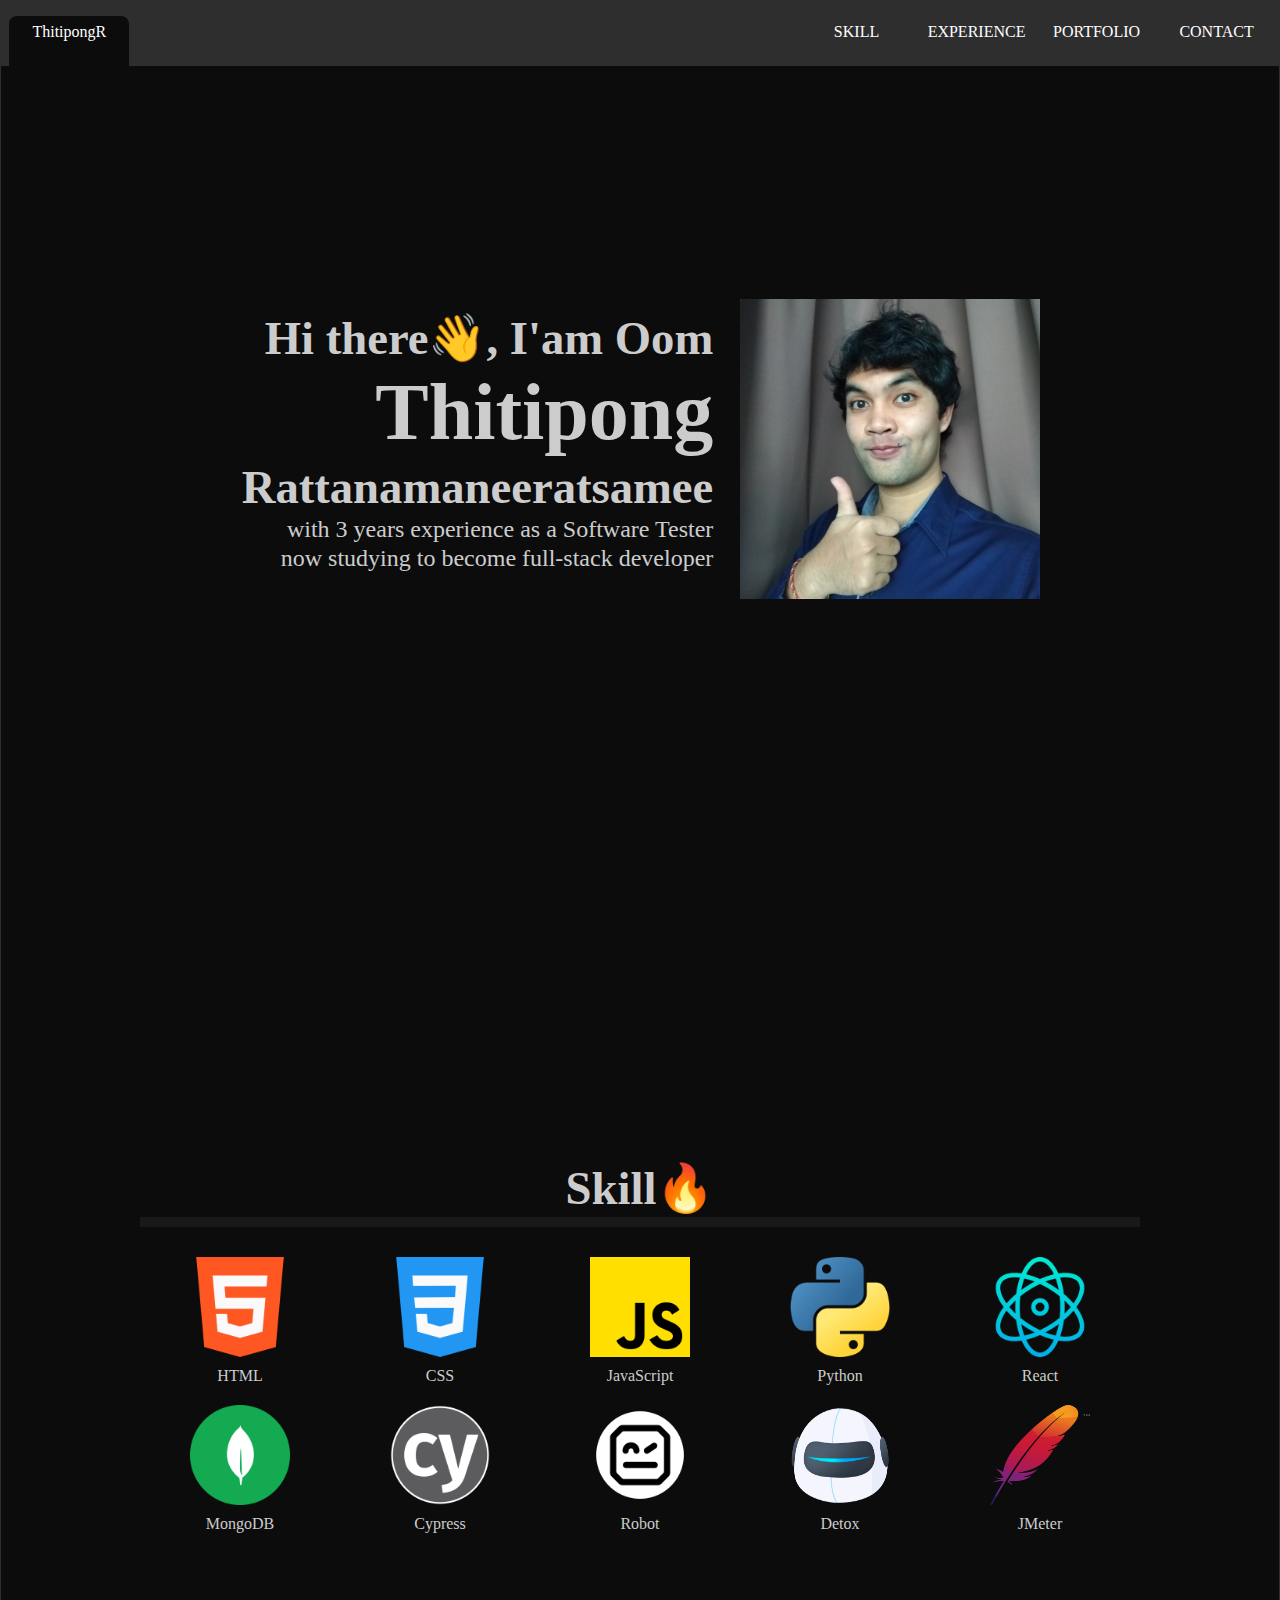
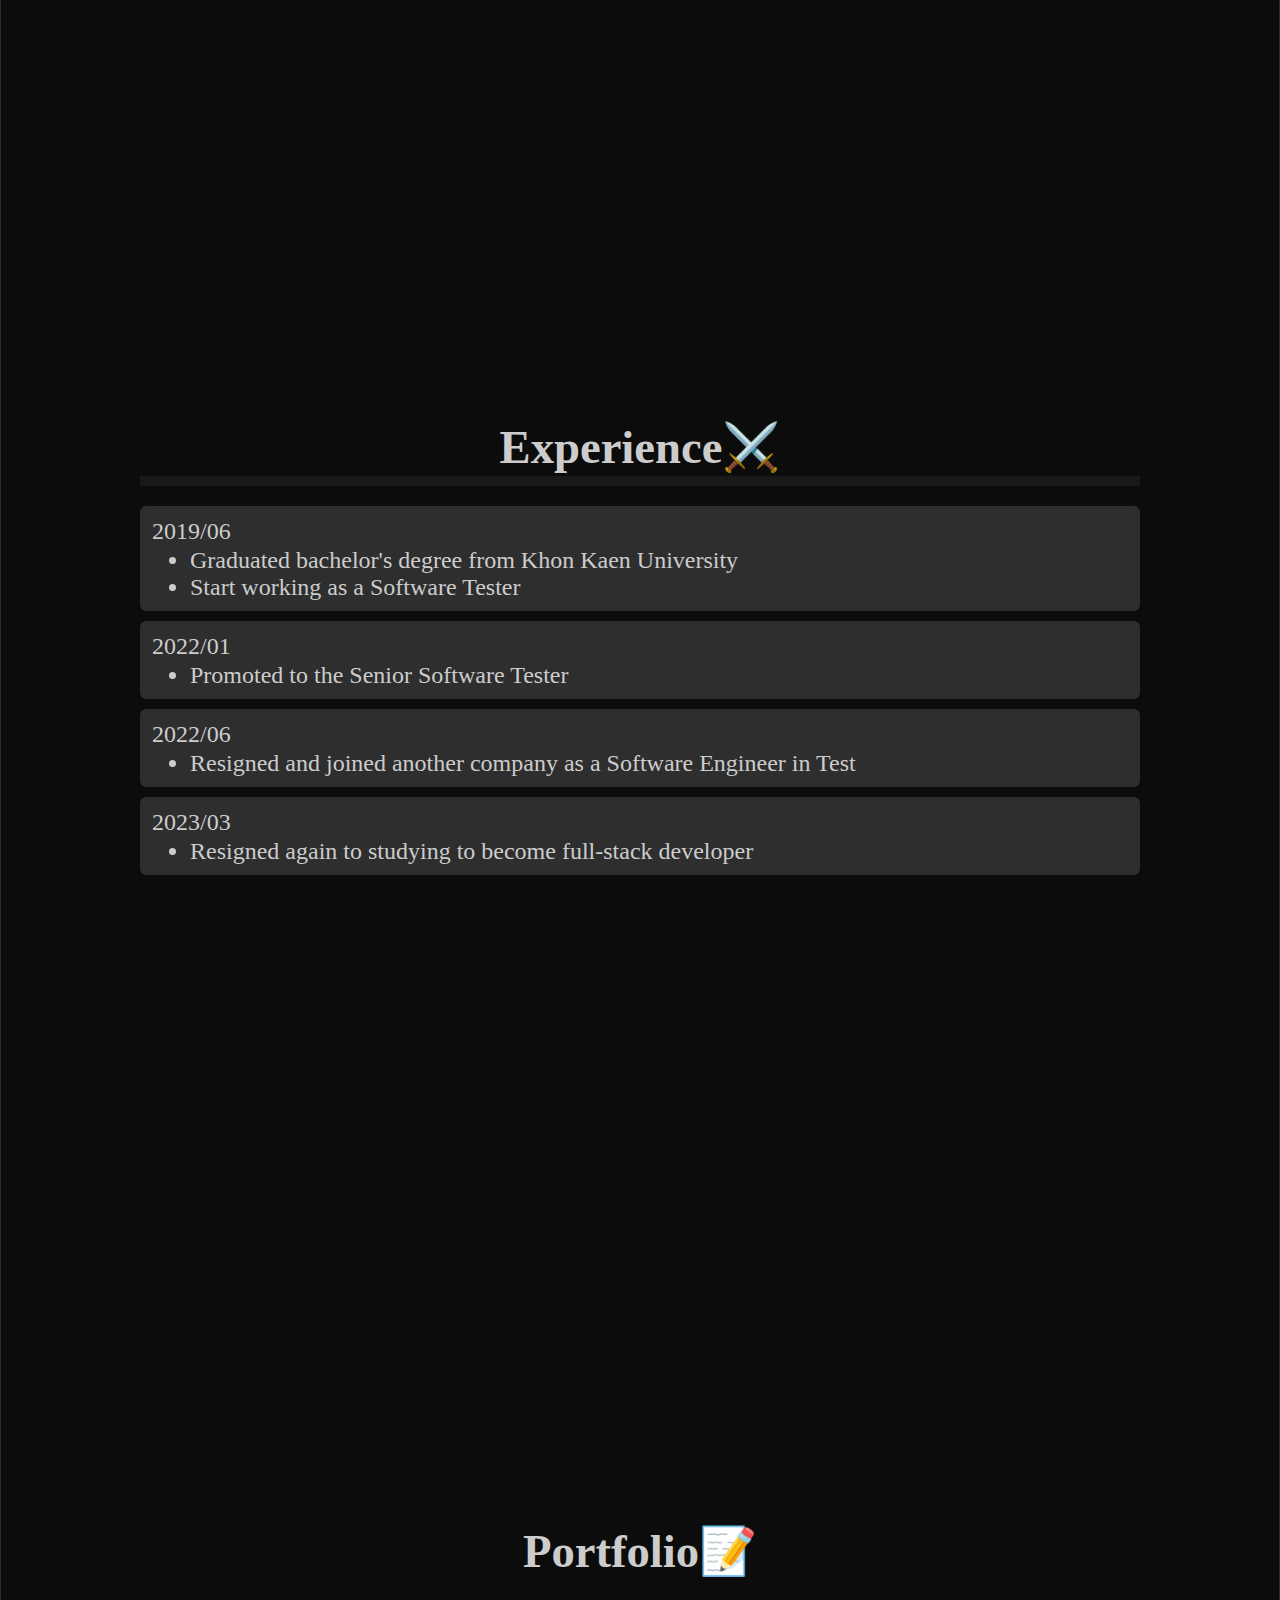
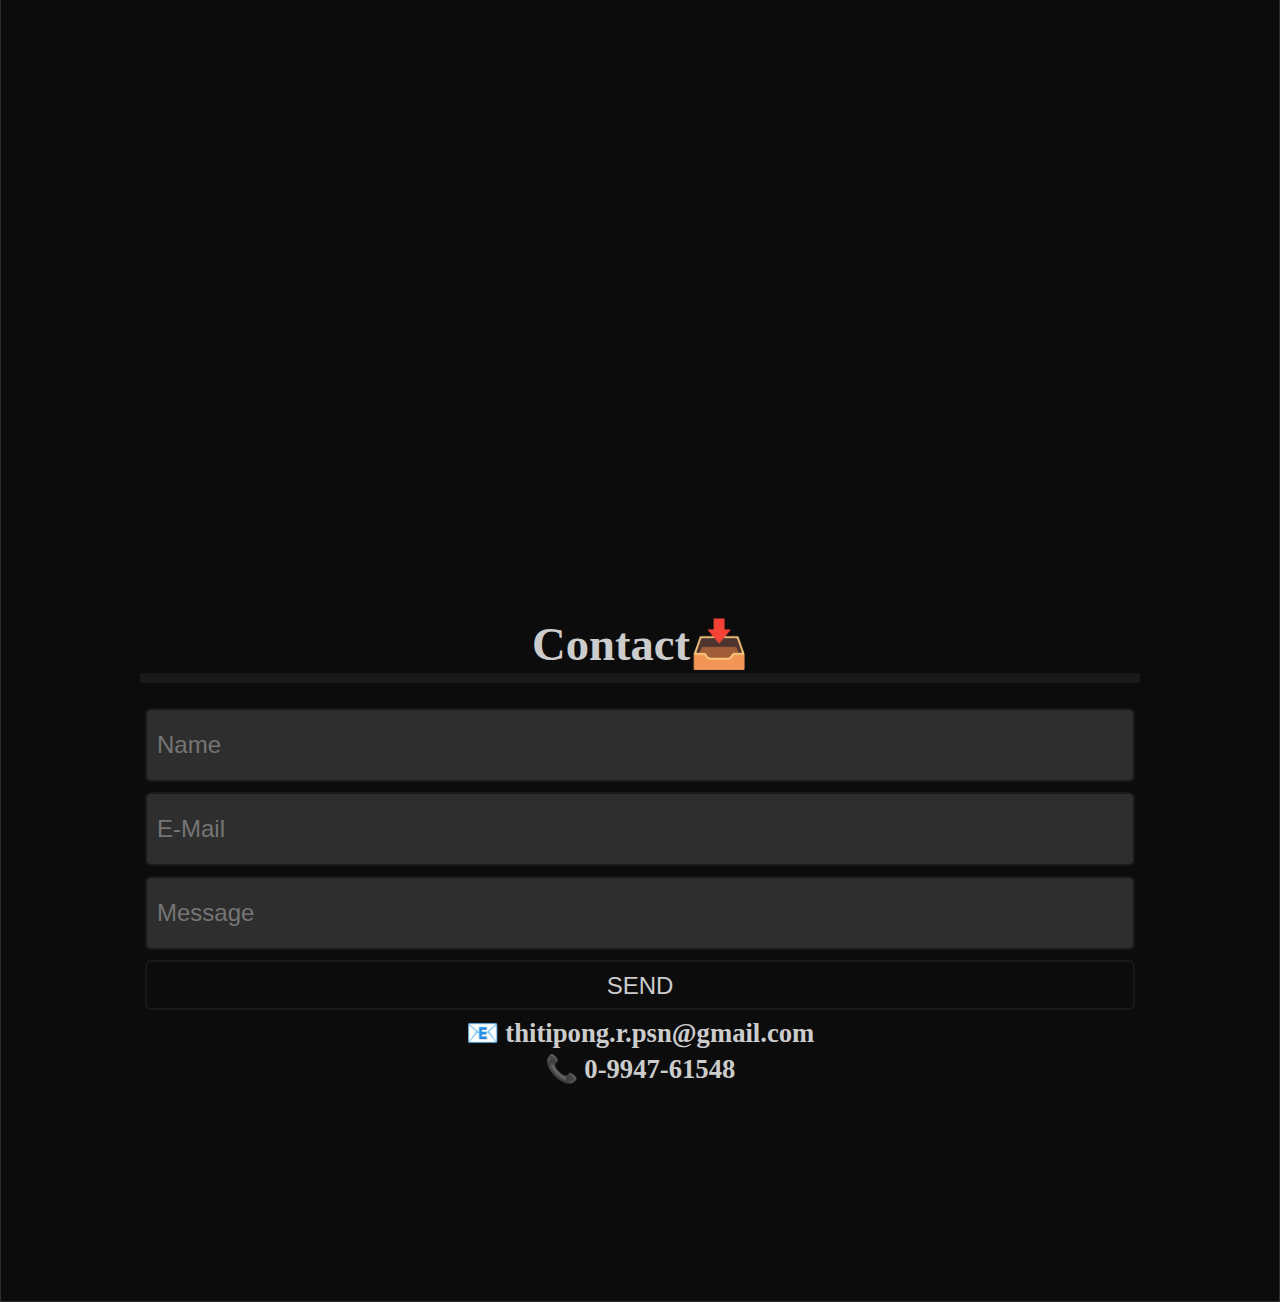
==== commit 55c372da: "contect done" ====
--- a/index.html
+++ b/index.html
@@ -26,7 +26,7 @@
 
     <div id="thitipongR" class="section">
       <div id="short-descript">
-        <h2>Hi there✋, I'am Oom</h2>
+        <h2>Hi there👋, I'am Oom</h2>
         <h1>Thitipong</h1>
         <h2>Rattanamaneeratsamee</h2>
         <p>with 3 years experience as a Software Tester</p>
@@ -91,8 +91,18 @@
     </div>
 
     <div id="contact" class="section">
-      <div id="contact-form"><h2>Contact📥</h2></div>
-      <div id="contact-detail"><h2>contact-detail</h2></div>
+      <h2>Contact📥</h2>
+      <div id="contact-form">
+        <form action="" class="form">
+          <input type="text" placeholder="Name" />
+          <input type="email" placeholder="E-Mail" />
+          <input type="text" placeholder="Message" />
+          <button type="button">SEND</button>
+        </form>
+      </div>
+        <h3>📧 thitipong.r.psn@gmail.com</h3>
+        <h3>📞 0-9947-61548</h3>
+      <!-- <div id="contact-detail"><h2>contact-detail</h2></div> -->
     </div>
 
     <script>
--- a/index.css
+++ b/index.css
@@ -2,6 +2,7 @@
   --frame-color: #2e2e2e;
   --bg-color: #0c0c0c;
   --sub-color: #191919;
+  --content-text-color: #cccccc;
 }
 
 body {
@@ -56,7 +57,9 @@
     justify-content: center;
   }
 
-  nav div:hover {
+  nav div:hover,
+  input:focus,
+  button:hover {
     background-color: var(--sub-color) !important;
   }
 
@@ -68,7 +71,7 @@
     width: 100%;
     height: 100vh;
     margin: 0px;
-    color: #cccccc;
+    color: var(--content-text-color);
     display: flex;
     justify-content: center;
     align-items: center;
@@ -89,6 +92,11 @@
     margin: 2px;
   }
 
+  h3 {
+    font-size: 20pt;
+    margin: 2px;
+  }
+
   p {
     font-size: 18pt;
     margin: 2px;
@@ -101,12 +109,14 @@
   }
 
   #about-skill,
-  #about-exp {
+  #about-exp,
+  #contact {
     flex-direction: column;
   }
 
   #about-skill > div,
-  #about-exp > div {
+  #about-exp > div,
+  #contact > div {
     border-top: 10px solid var(--sub-color);
     padding-top: 20px;
     width: 1000px;
@@ -140,15 +150,29 @@
     font-size: 18pt;
   }
 
-  #about-exp div div ul{
+  #about-exp div div ul {
     margin: 0px;
   }
 
-  /* .below {
-    align-self: flex-end;
+  .form {
+    display: flex;
+    flex-direction: column;
+    width: 100%;
   }
 
-  .above {
-    align-self: flex-start;
-  } */
+  input,
+  button {
+    margin: 5px;
+    padding: 10px;
+    height: 50px;
+    background-color: var(--frame-color);
+    border: 2px solid var(--sub-color);
+    border-radius: 6px;
+    color: var(--content-text-color);
+    font-size: 18pt;
+  }
+
+  button {
+    background-color: var(--bg-color);
+  }
 }
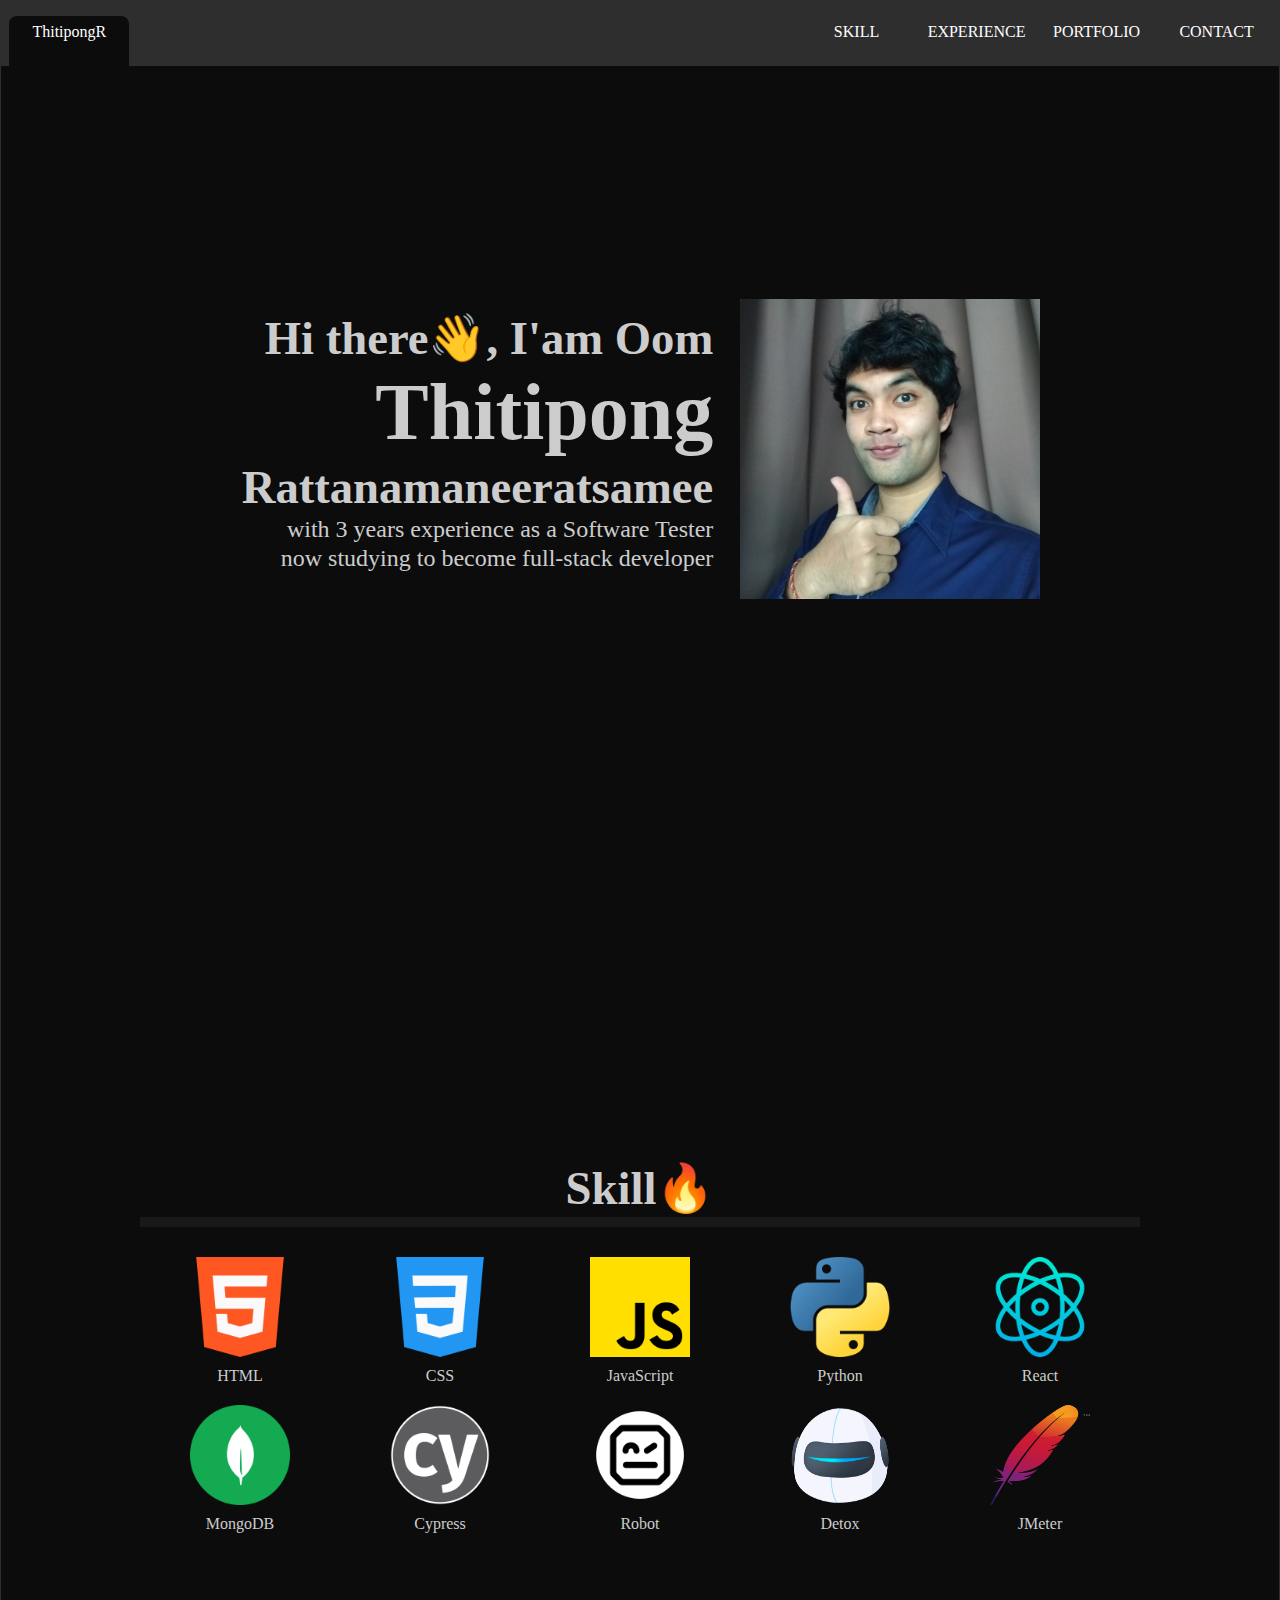
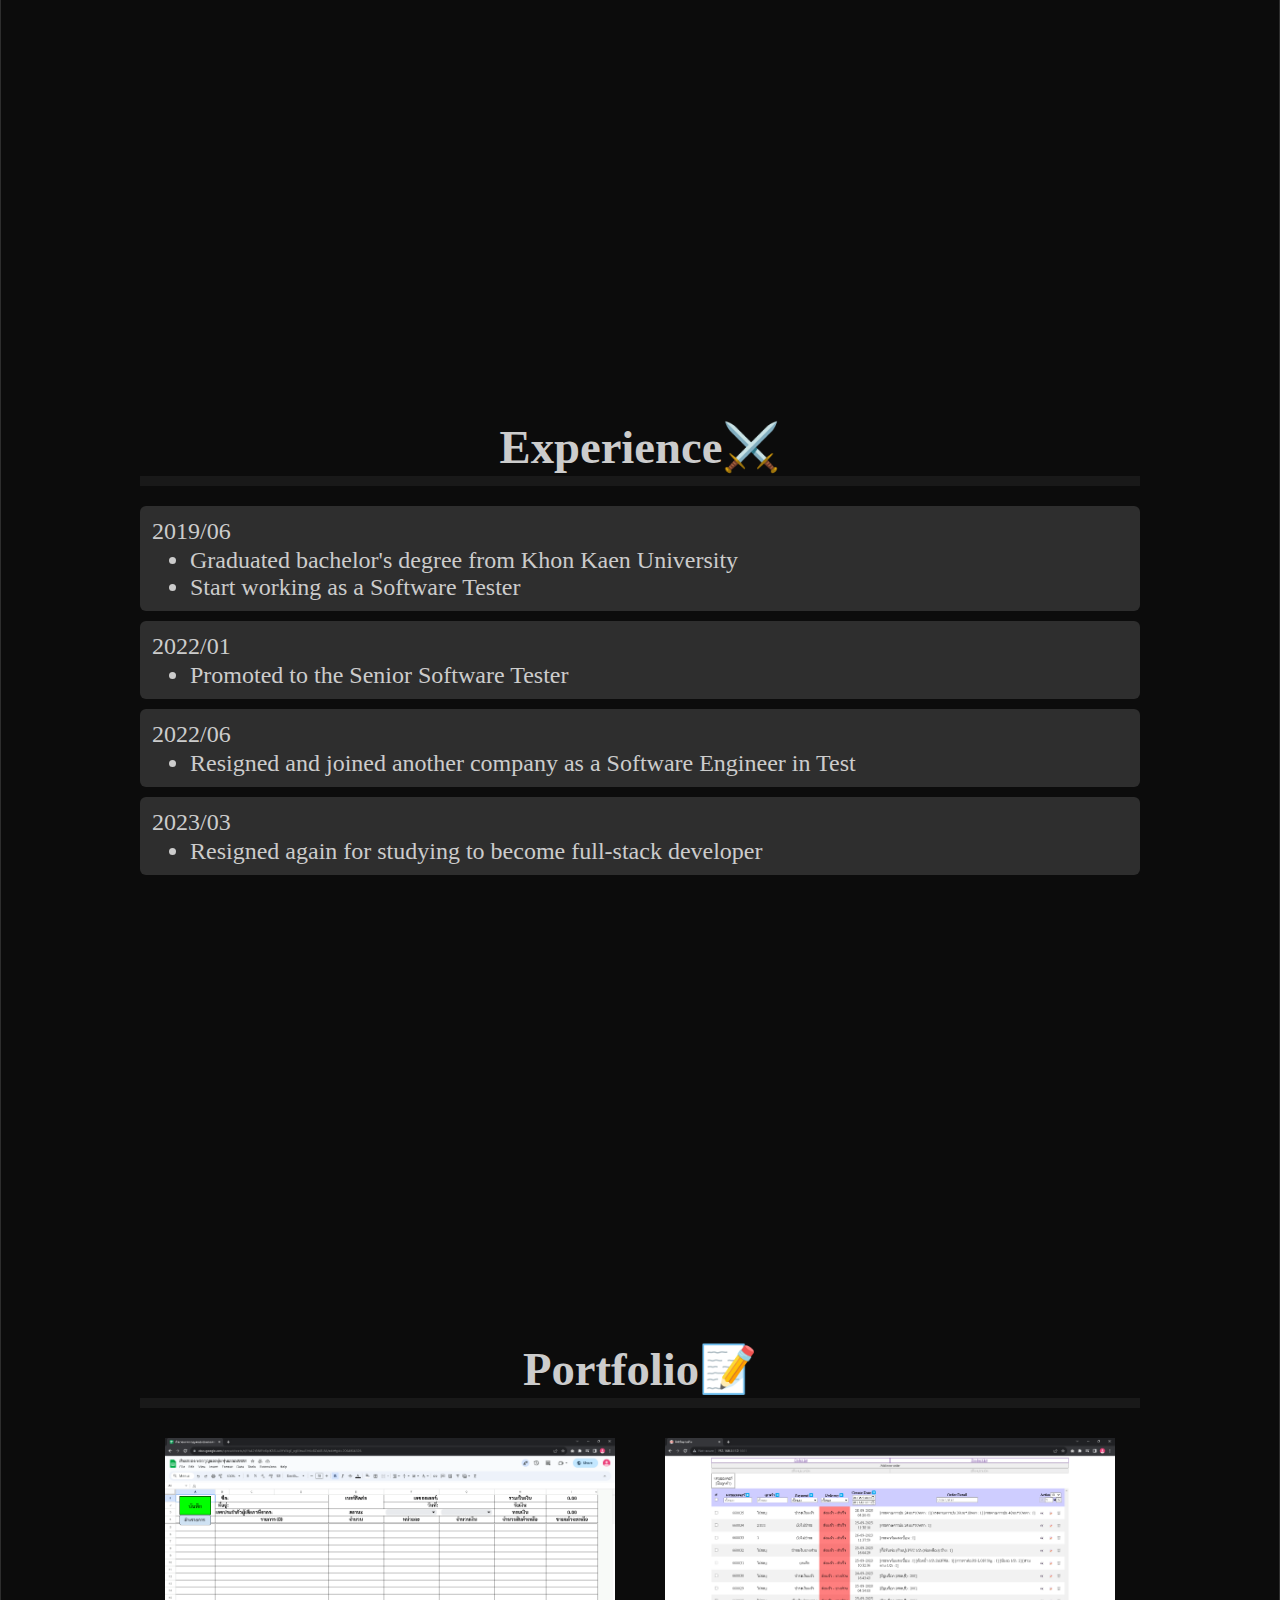
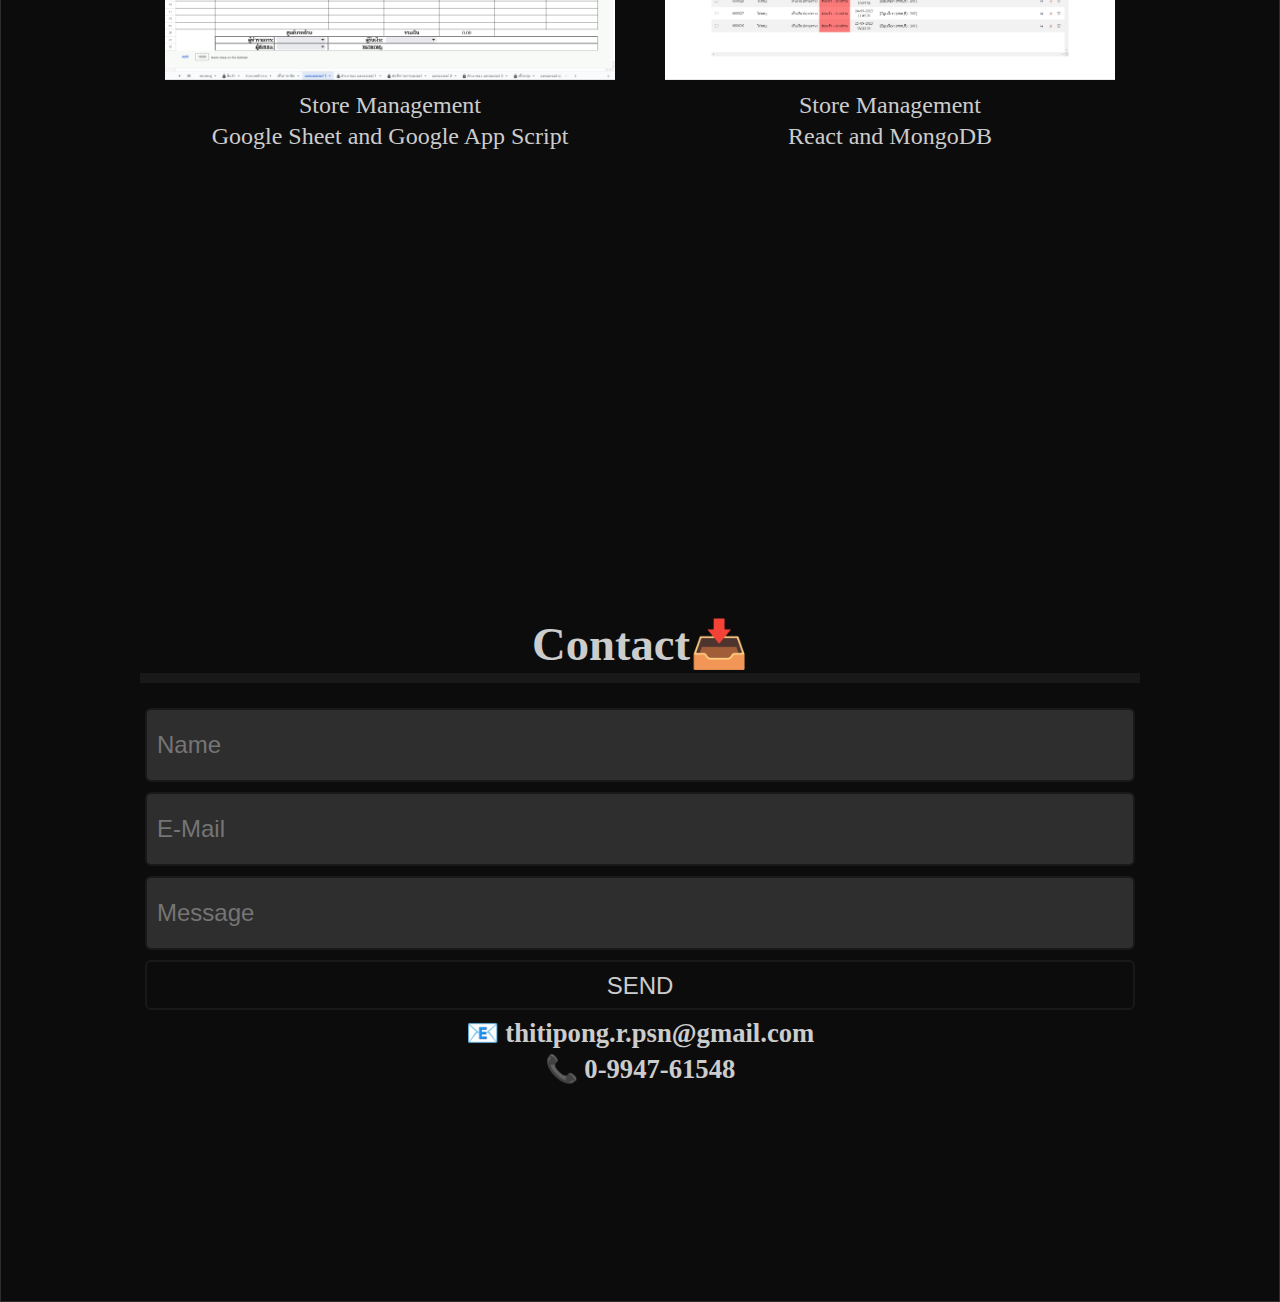
==== commit 59a89ad5: "portfolio done" ====
--- a/index.html
+++ b/index.html
@@ -80,14 +80,26 @@
         <div>
           <p>2023/03</p>
           <ul>
-            <li>Resigned again to studying to become full-stack developer</li>
+            <li>Resigned again for studying to become full-stack developer</li>
           </ul>
         </div>
       </div>
     </div>
 
     <div id="portfolio" class="section">
-      <div id="my-port"><h2>Portfolio📝</h2></div>
+      <h2>Portfolio📝</h2>
+      <div>
+        <div>
+          <img src="pic/port1.png" alt="port1" />
+          <p>Store Management</p>
+          <p>Google Sheet and Google App Script</p>
+        </div>
+        <div>
+          <img src="pic/port2.png" alt="port2" />
+          <p>Store Management</p>
+          <p>React and MongoDB</p>
+        </div>
+      </div>
     </div>
 
     <div id="contact" class="section">
@@ -100,9 +112,8 @@
           <button type="button">SEND</button>
         </form>
       </div>
-        <h3>📧 thitipong.r.psn@gmail.com</h3>
-        <h3>📞 0-9947-61548</h3>
-      <!-- <div id="contact-detail"><h2>contact-detail</h2></div> -->
+      <h3>📧 thitipong.r.psn@gmail.com</h3>
+      <h3>📞 0-9947-61548</h3>
     </div>
 
     <script>
--- a/index.css
+++ b/index.css
@@ -116,11 +116,11 @@
 
   #about-skill > div,
   #about-exp > div,
+  #portfolio > div,
   #contact > div {
     border-top: 10px solid var(--sub-color);
     padding-top: 20px;
     width: 1000px;
-    /* height: 35%; */
     display: flex;
     flex-wrap: wrap;
     justify-content: space-around;
@@ -154,6 +154,23 @@
     margin: 0px;
   }
 
+  #portfolio {
+    flex-direction: column;
+  }
+
+  #portfolio div div {
+    display: flex;
+    flex-direction: column;
+    width: 45%;
+    padding: 10px;
+    text-align: center;
+  }
+
+  #portfolio img {
+    width: 100%;
+    margin-bottom: 10px;
+  }
+
   .form {
     display: flex;
     flex-direction: column;
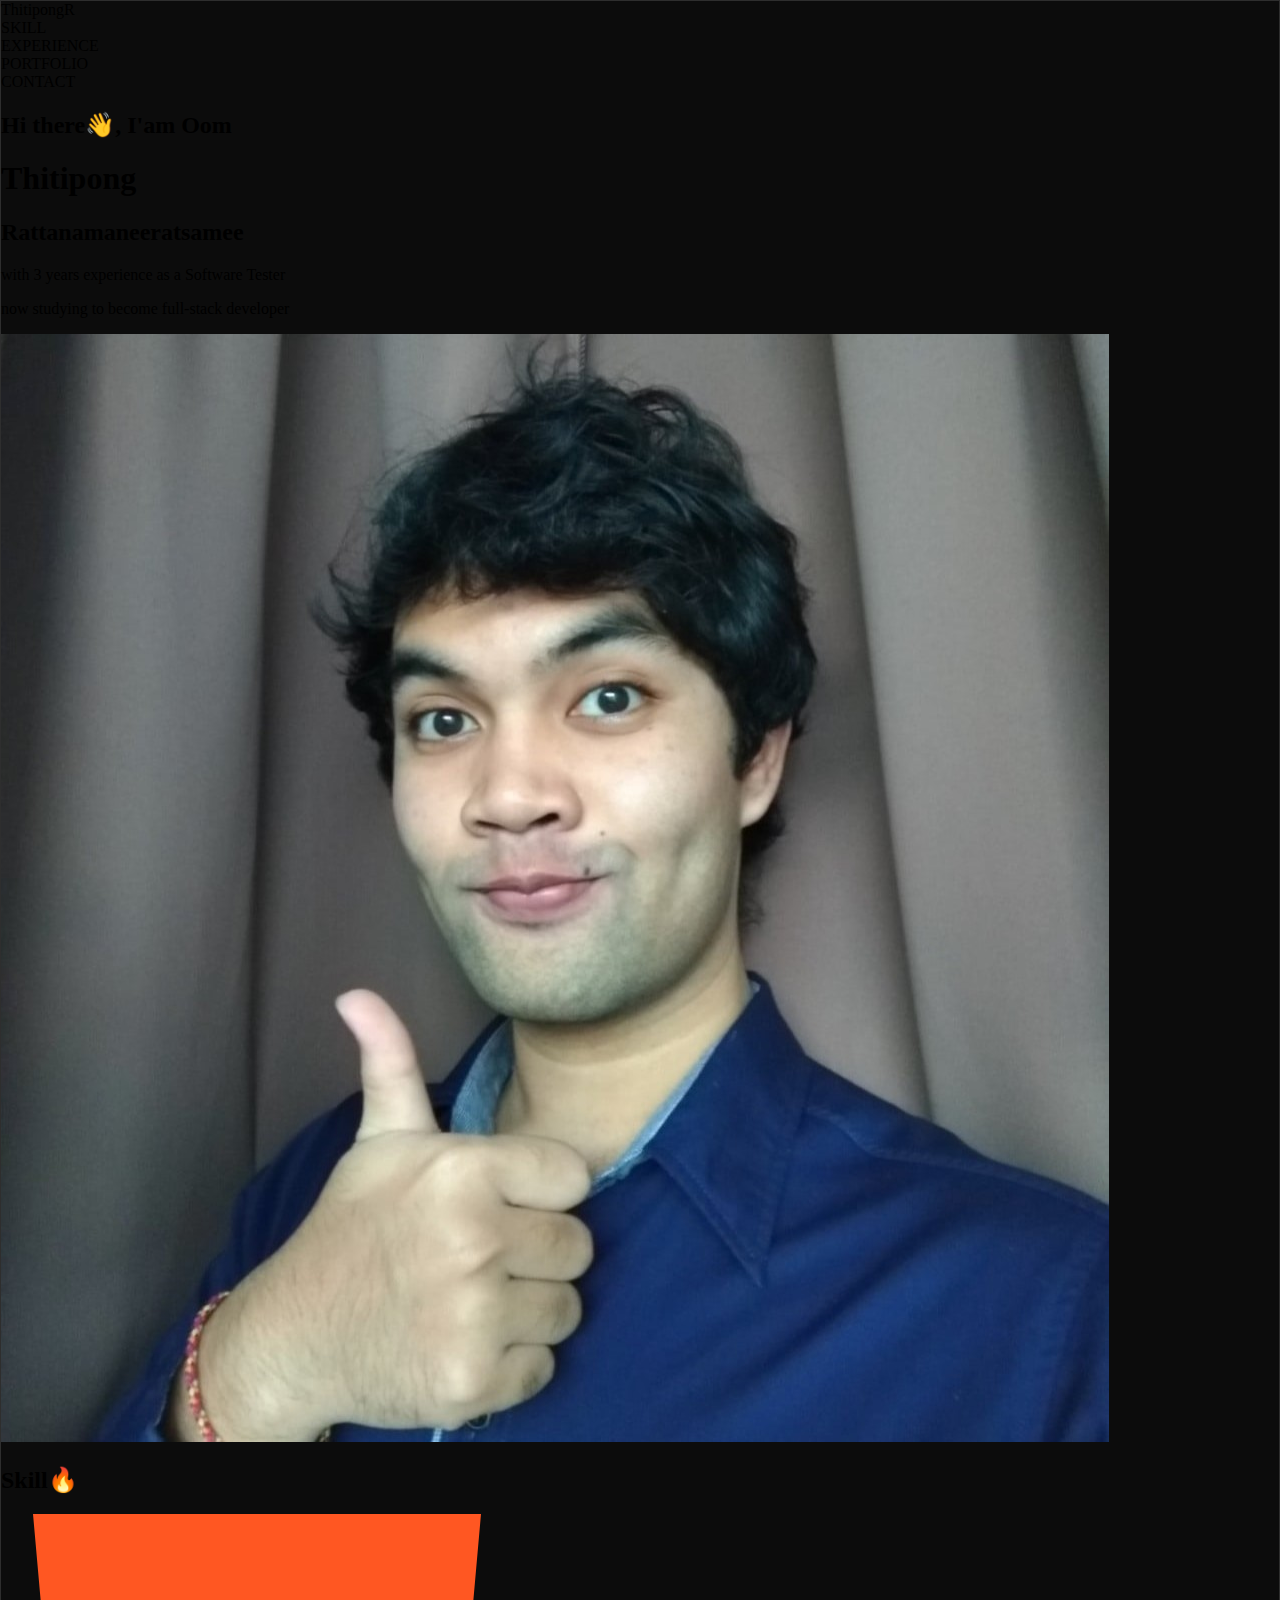
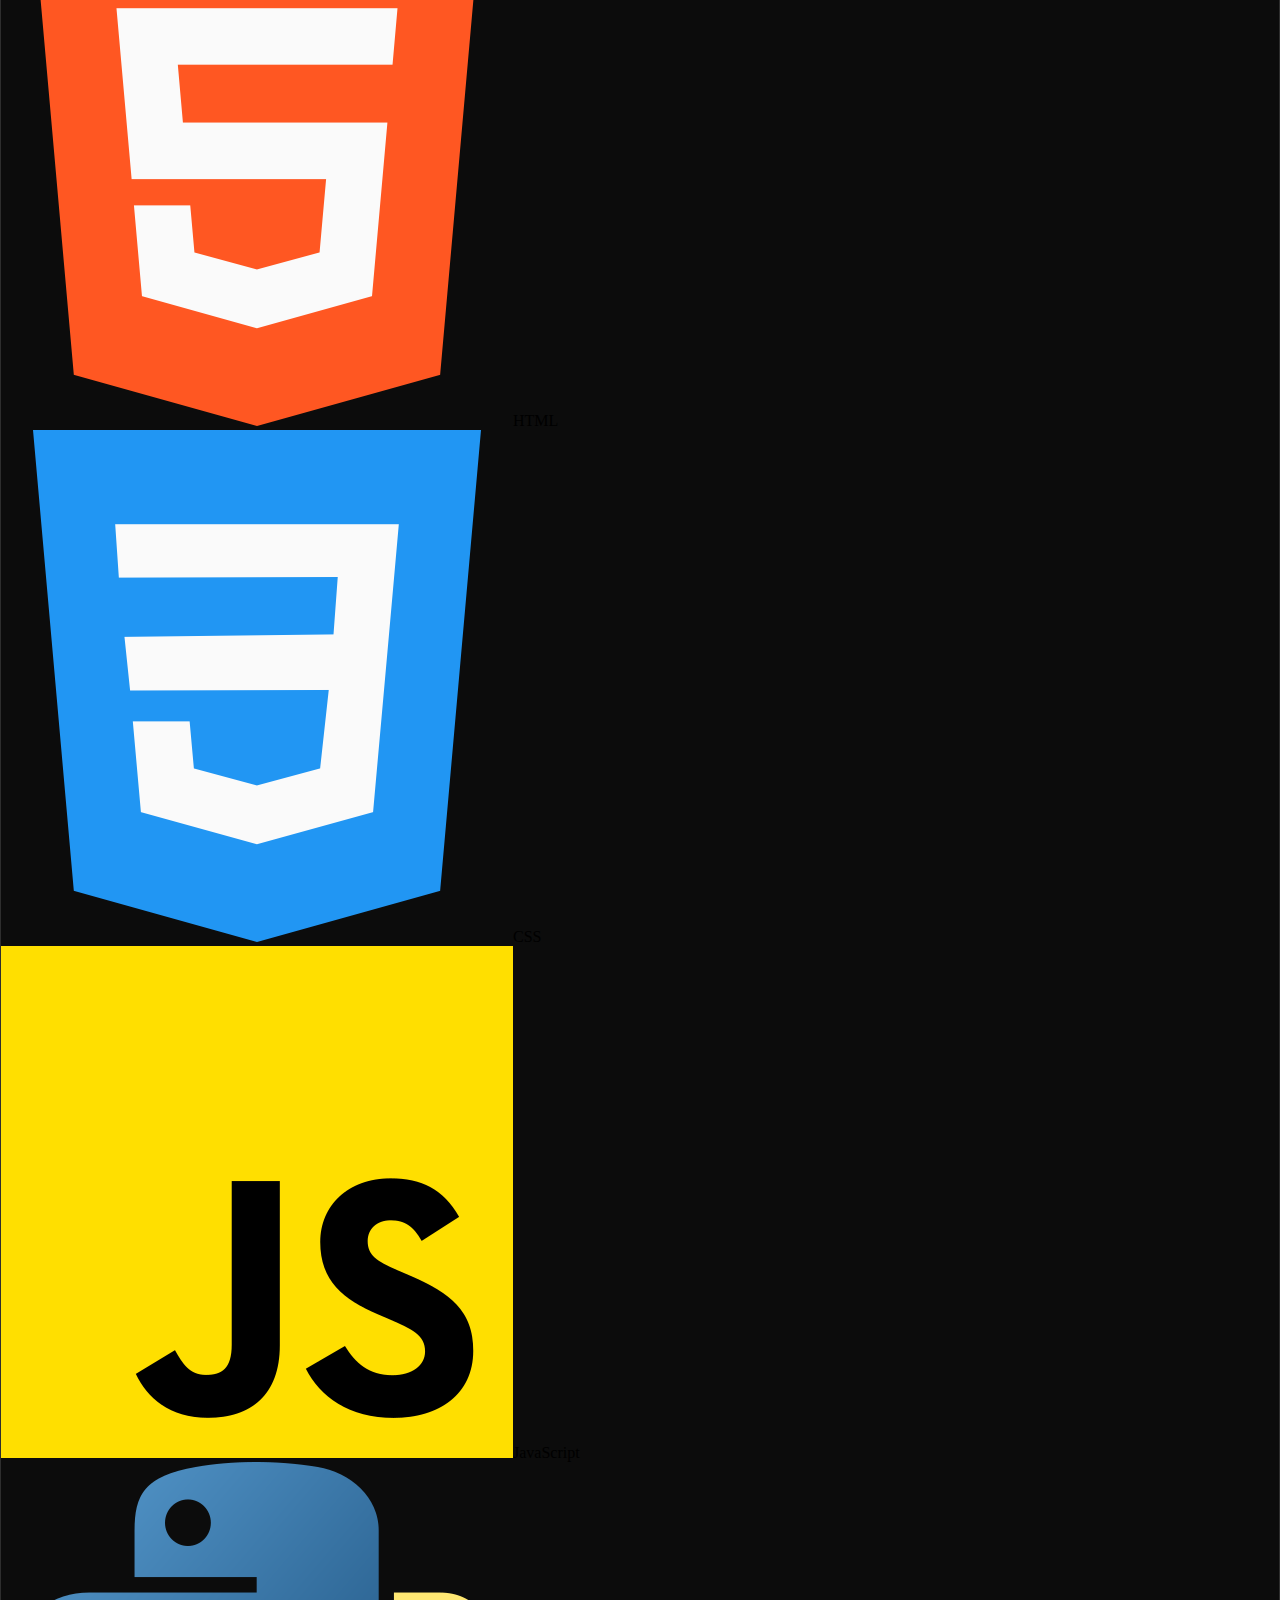
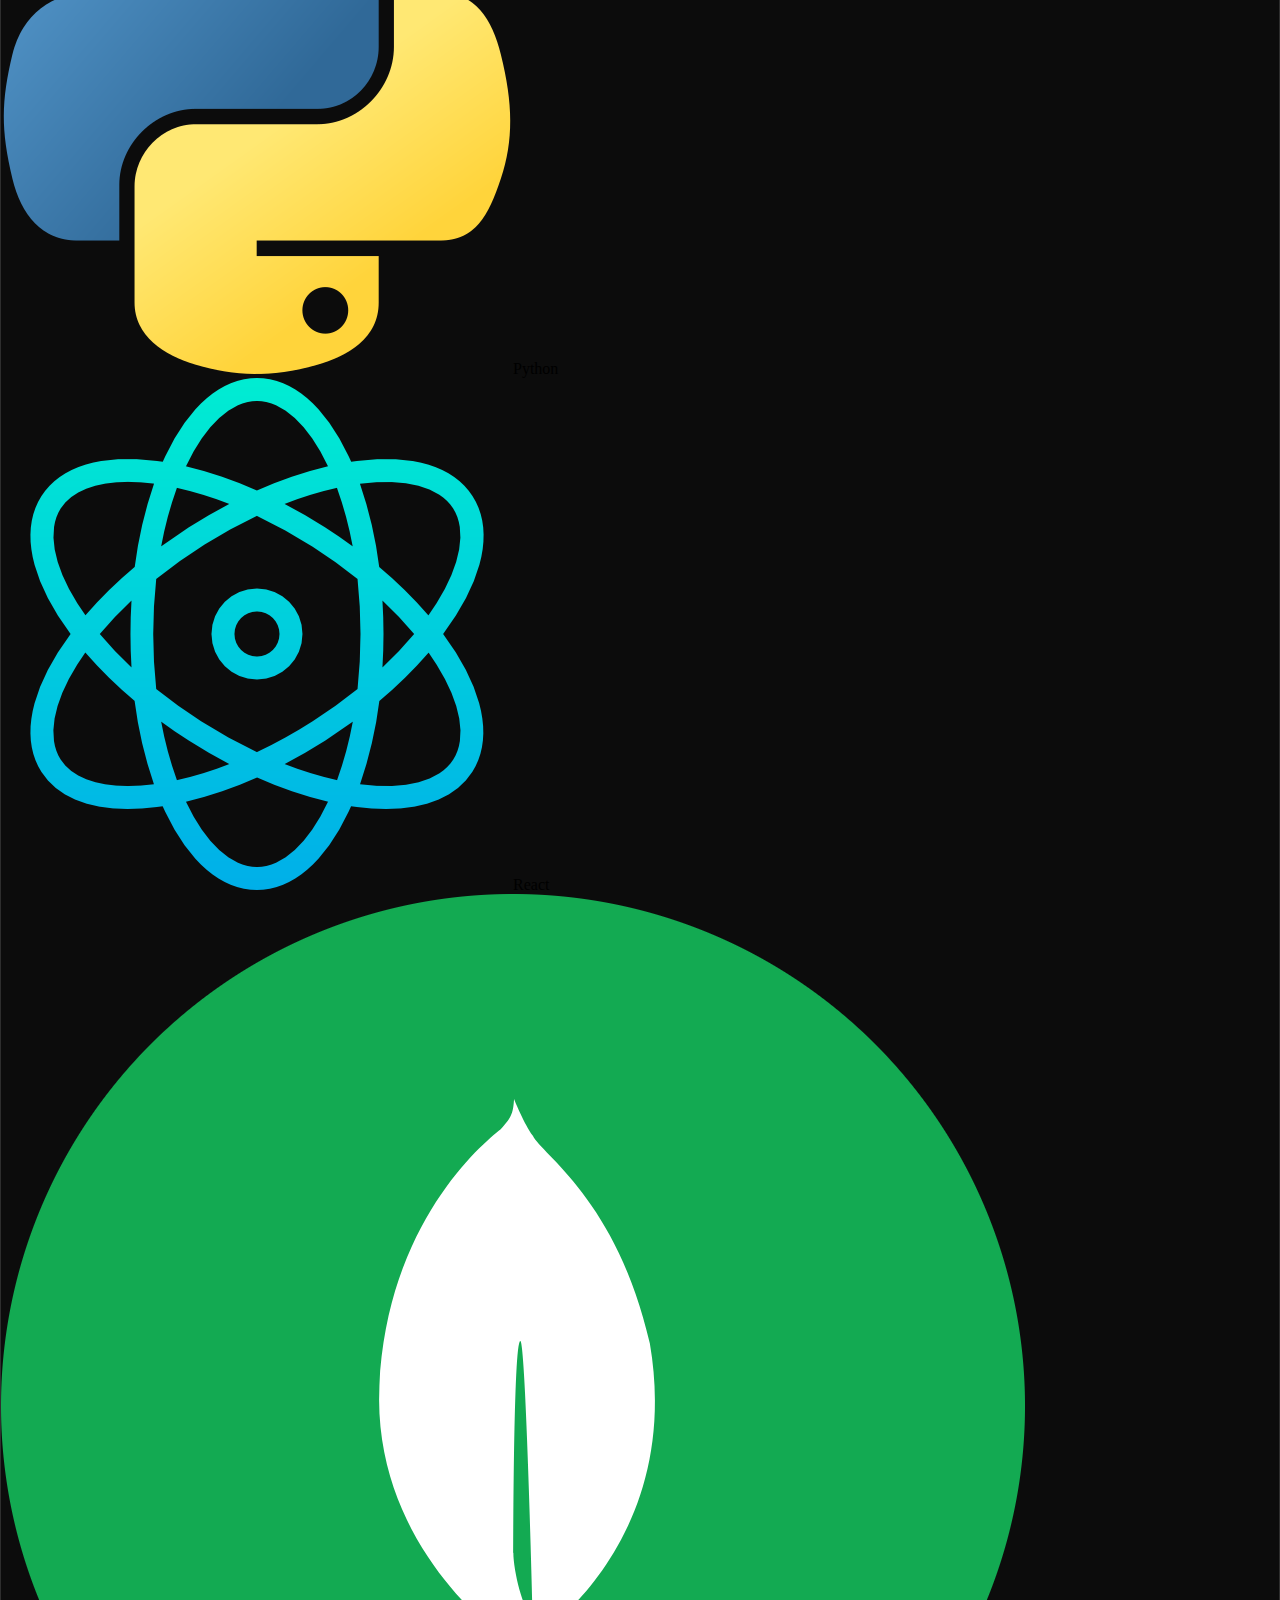
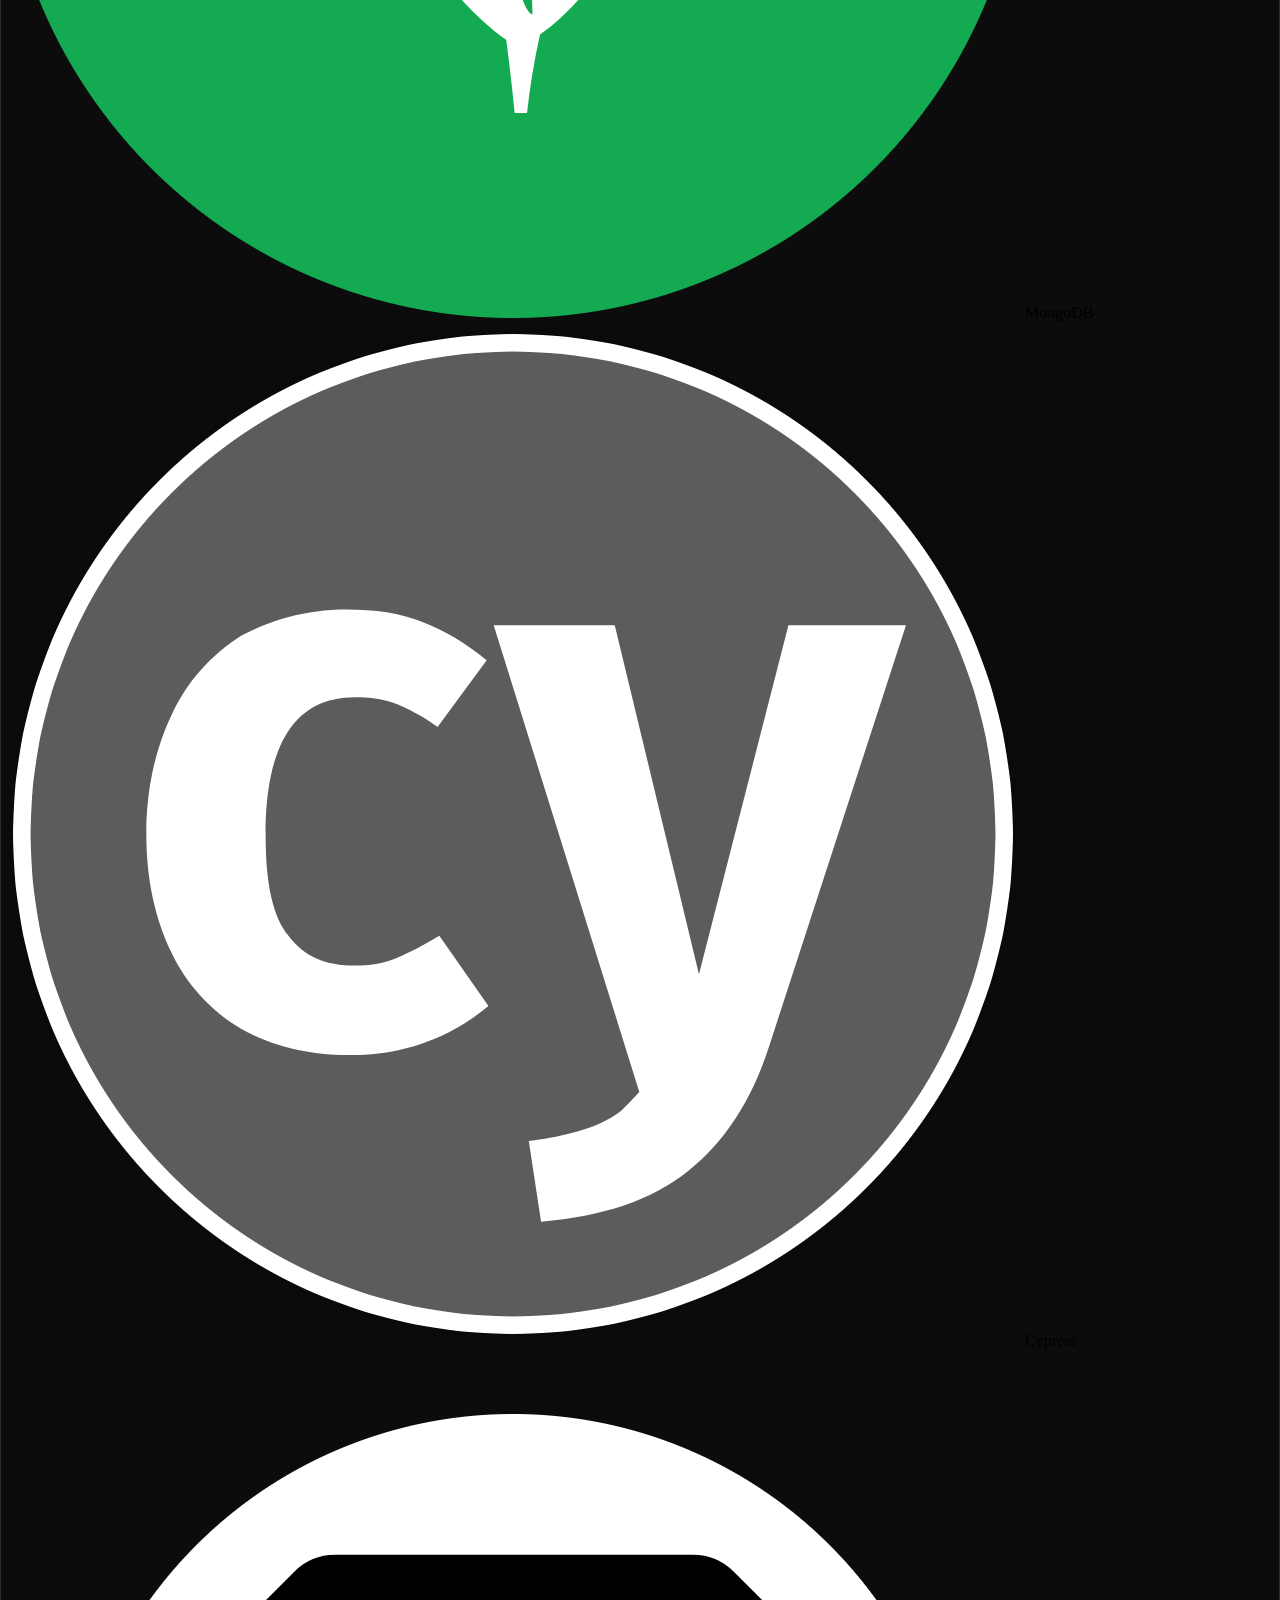
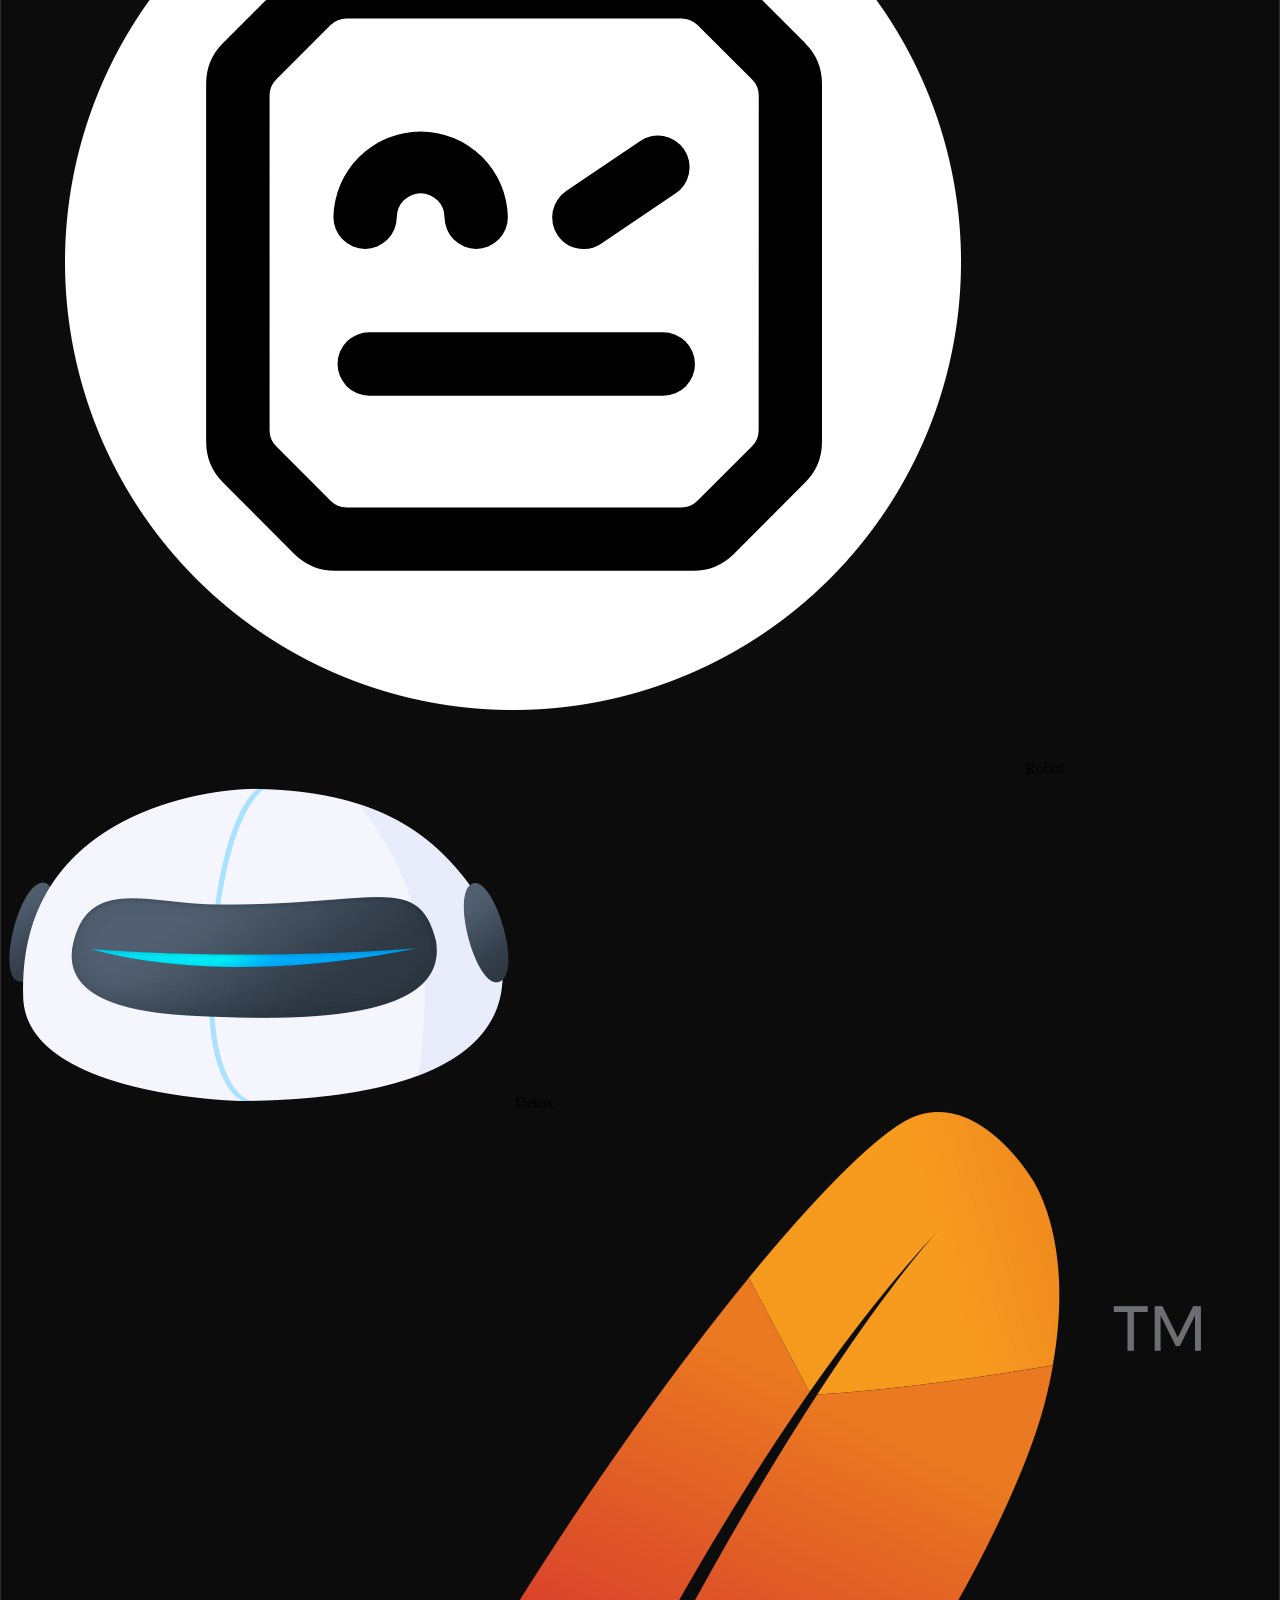
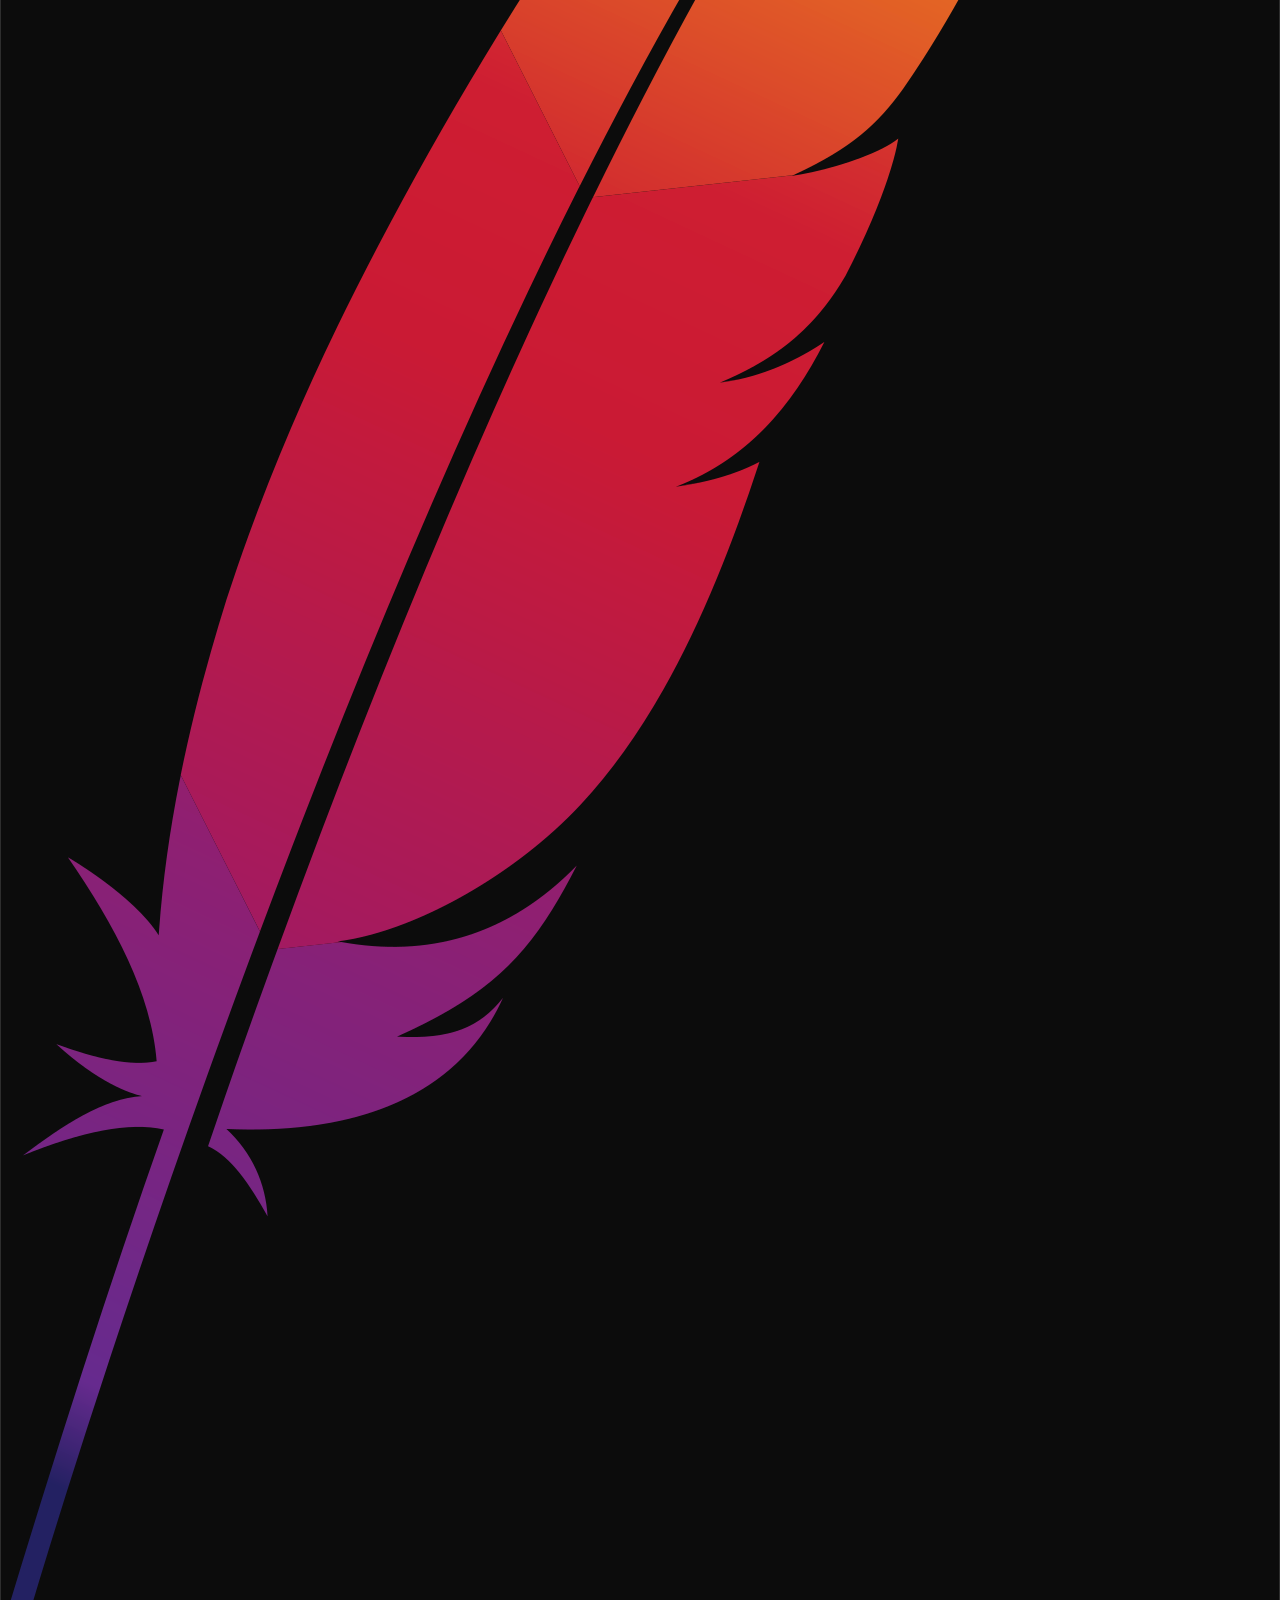
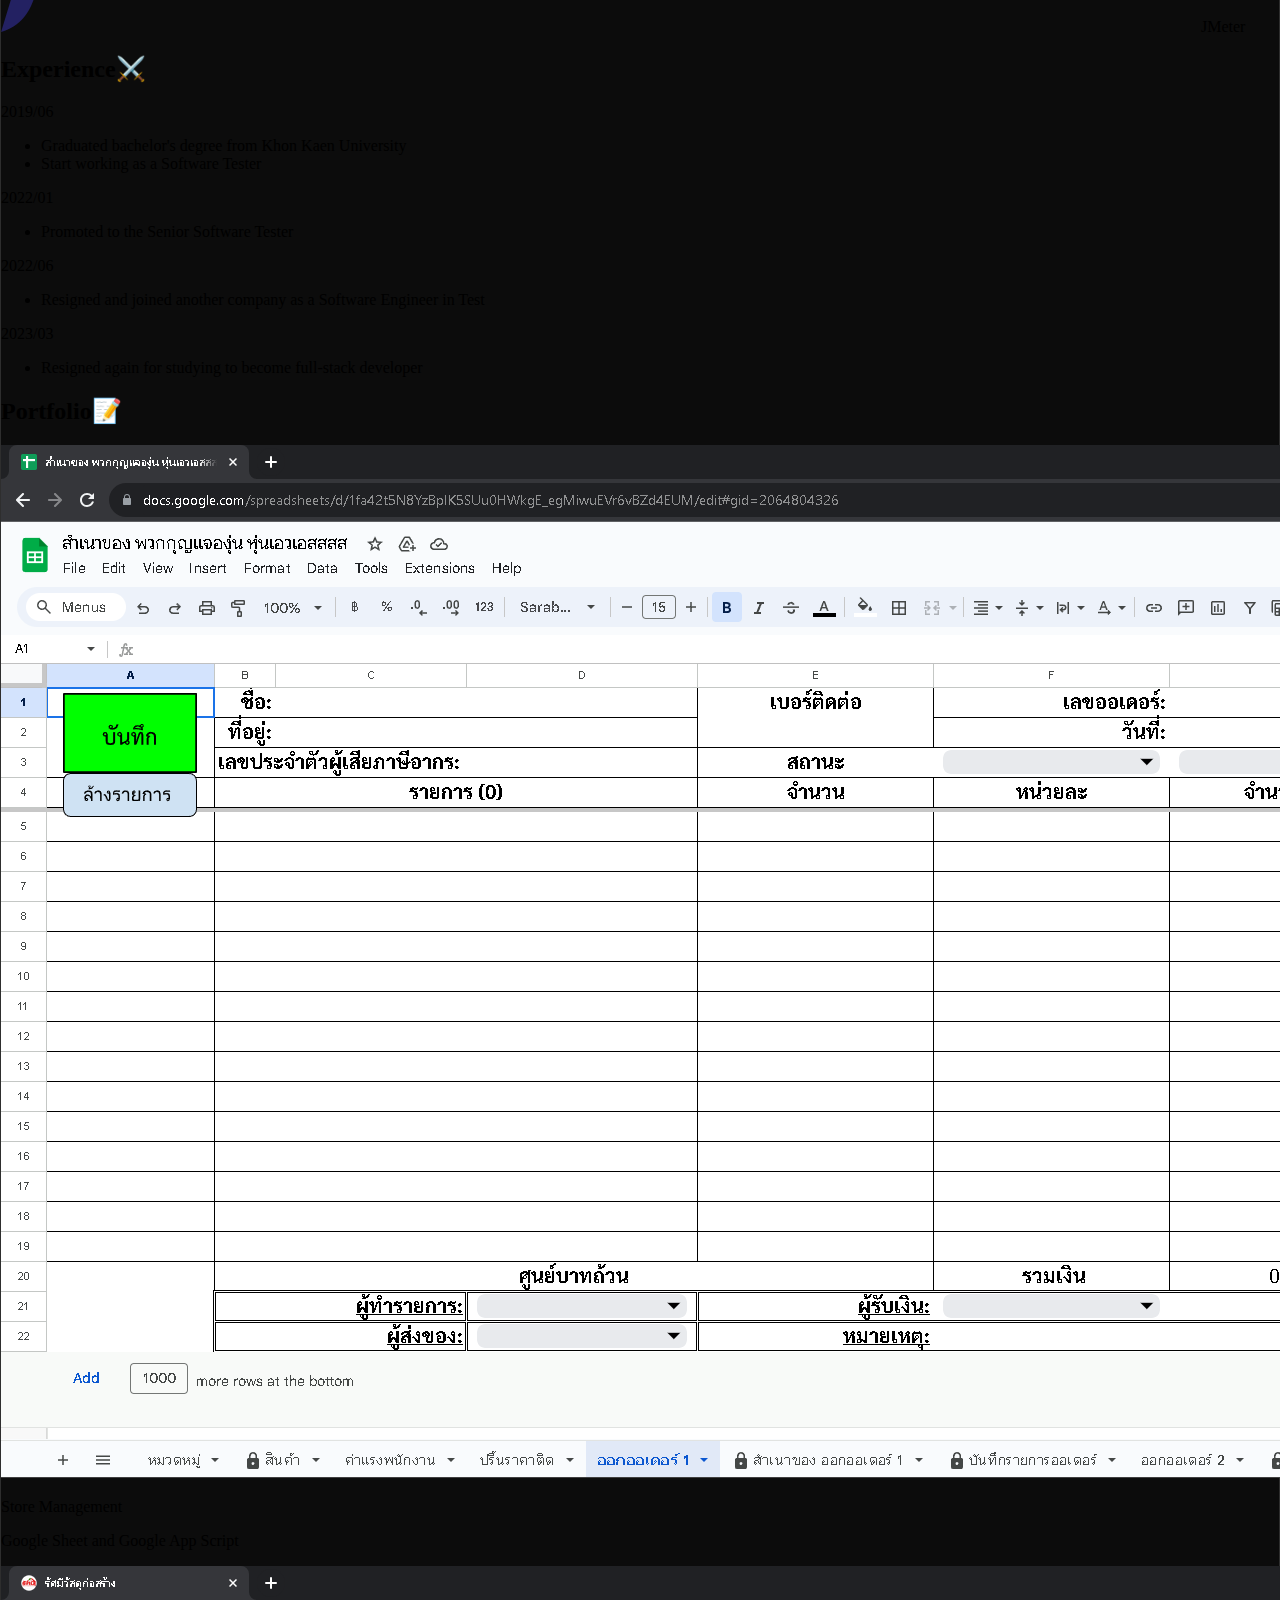
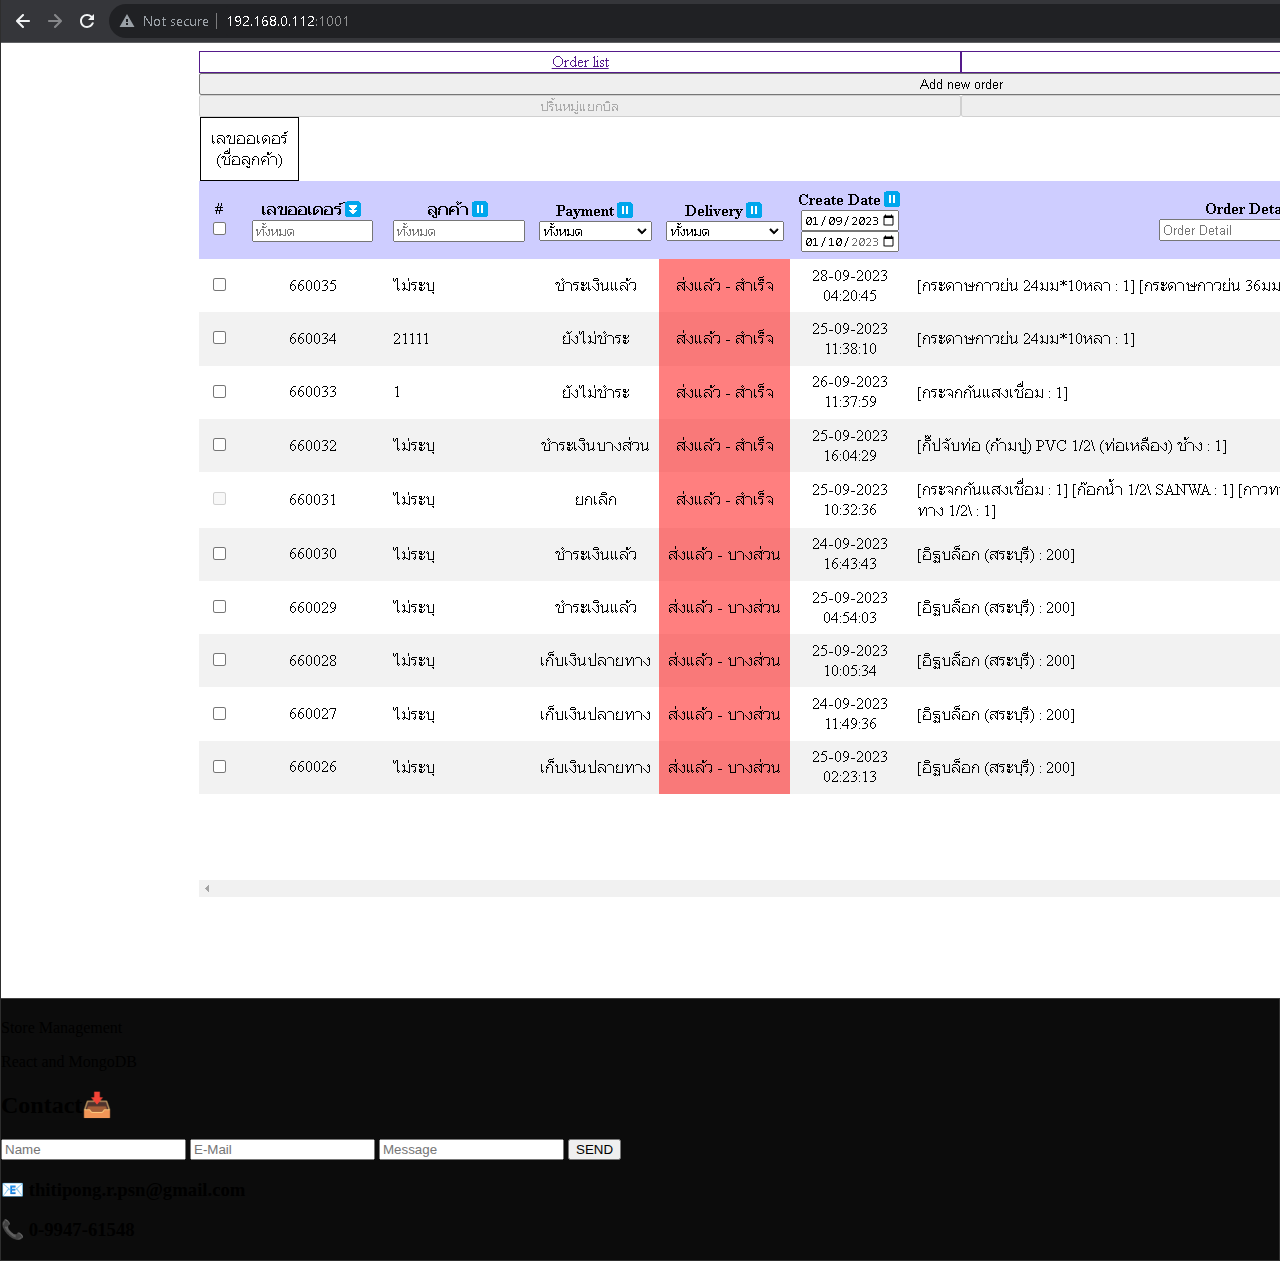
==== commit 7b36fe61: "max-width: 320px" ====
--- a/index.html
+++ b/index.html
@@ -3,14 +3,15 @@
   <head>
     <title>ThitipongR's Portfolio</title>
     <link rel="stylesheet" href="index.css" />
+    <meta name="viewport" content="width=device-width, initial-scale=1.0" />
   </head>
   <body>
     <nav>
-      <div>
+      <div id="nav-main">
         <div onclick="scrollToId(`thitipongR`)" id="nav-home">ThitipongR</div>
       </div>
 
-      <div>
+      <div id="nav-menu">
         <div onclick="scrollToId(`about-skill`)" id="nav-about-skill">
           SKILL
         </div>
@@ -52,7 +53,7 @@
         <div><img src="pic/jmeter.png" alt="" />JMeter</div>
       </div>
     </div>
-
+    
     <div id="about-exp" class="section">
       <h2>Experience⚔️</h2>
       <div class="time-container">
@@ -114,7 +115,7 @@
       </div>
       <h3>📧 thitipong.r.psn@gmail.com</h3>
       <h3>📞 0-9947-61548</h3>
-    </div>
+    </div> 
 
     <script>
       function scrollToId(id) {
--- a/index.css
+++ b/index.css
@@ -13,28 +13,186 @@
   user-select: none;
 }
 
-@media (max-width: 600px) {
-}
-
-@media (min-width: 600px) {
-}
-
+@media (max-width: 320px) {
+  nav {
+    display: flex;
+    flex-direction: column;
+    align-items: center;
+    position: fixed;
+    background-color: var(--frame-color);
+    width: 100%;
+    margin: -1px;
+  }
+
+  #nav-main,
+  #nav-menu {
+    display: flex;
+    flex-direction: column;
+    text-align: center;
+    font-size: 12pt;
+    color: #ffffff;
+    width: 100%;
+  }
+
+  nav div > div {
+    padding: 10px;
+    background-color: var(--frame-color);
+    justify-content: center;
+  }
+  #nav-home {
+    background-color: var(--bg-color);
+  }
+  .section {
+    width: 100%;
+    height: 100vh;
+    margin: 0px;
+    color: var(--content-text-color);
+    display: flex;
+    justify-content: end;
+    align-items: center;
+  }
+  #thitipongR {
+    flex-direction: column-reverse;
+  }
+  #short-descript {
+    text-align: center;
+    margin-bottom: 50px;
+  }
+
+  h1 {
+    font-size: 60px;
+    margin: 2px;
+  }
+
+  h2 {
+    font-size: 25px;
+    margin: 2px;
+  }
+
+  h3 {
+    font-size: 20px;
+    margin: 2px;
+  }
+
+  p {
+    font-size: 12.5px;
+    margin: 2px;
+  }
+
+  #pic img {
+    width: 200px;
+    height: 200px;
+  }
+
+  #about-skill,
+  #about-exp,
+  #contact {
+    flex-direction: column;
+  }
+
+  #about-skill > div,
+  #about-exp > div,
+  #portfolio > div,
+  #contact > div {
+    border-top: 10px solid var(--sub-color);
+    padding-top: 20px;
+    width: 300px;
+    display: flex;
+    flex-wrap: wrap;
+    justify-content: space-around;
+  }
+
+  #about-skill div div {
+    margin-top: 10px;
+    margin-bottom: 10px;
+    display: flex;
+    flex-direction: column;
+    align-items: center;
+    flex: 1 0 30%;
+  }
+
+  #about-skill div div img {
+    width: 50px;
+    height: 50px;
+    margin-bottom: 10px;
+  }
+
+  #about-exp div div {
+    width: 100%;
+    margin-bottom: 10px;
+    padding: 10px;
+    background-color: var(--frame-color);
+    border-radius: 6px;
+    font-size: 11pt;
+  }
+
+  #about-exp div div ul {
+    margin: 0px;
+  }
+
+  #portfolio {
+    flex-direction: column;
+  }
+
+  #portfolio div div {
+    display: flex;
+    flex-direction: column;
+    width: 75%;
+    padding: 10px;
+    text-align: center;
+  }
+
+  #portfolio img {
+    width: 100%;
+    margin-bottom: 10px;
+  }
+
+  .form {
+    display: flex;
+    flex-direction: column;
+    width: 100%;
+  }
+
+  input,
+  button {
+    margin: 5px;
+    padding: 10px;
+    height: 50px;
+    background-color: var(--frame-color);
+    border: 2px solid var(--sub-color);
+    border-radius: 6px;
+    color: var(--content-text-color);
+    font-size: 18pt;
+  }
+
+  button {
+    background-color: var(--bg-color);
+  }
+
+  #contact h3:last-child{
+    margin-bottom: 25px;
+  }
+}
+@media (min-width: 320px) {
+}
+@media (min-width: 375px) {
+}
+@media (min-width: 425px) {
+}
 @media (min-width: 768px) {
 }
-
-@media (min-width: 992px) {
-}
-
-@media (min-width: 1200px) {
+@media (min-width: 1024px) {
+}
+@media (min-width: 1440px) {
   nav {
     display: flex;
     flex-direction: row;
-    justify-content: space-between;
+    justify-content: space-around;
     align-items: center;
     position: fixed;
     background-color: var(--frame-color);
     height: 65px;
-    width: 99%;
+    width: 100%;
     margin: -1px;
     padding: 1px 7px 0px 7pt;
   }
@@ -193,3 +351,5 @@
     background-color: var(--bg-color);
   }
 }
+@media (min-width: 2560px) {
+}
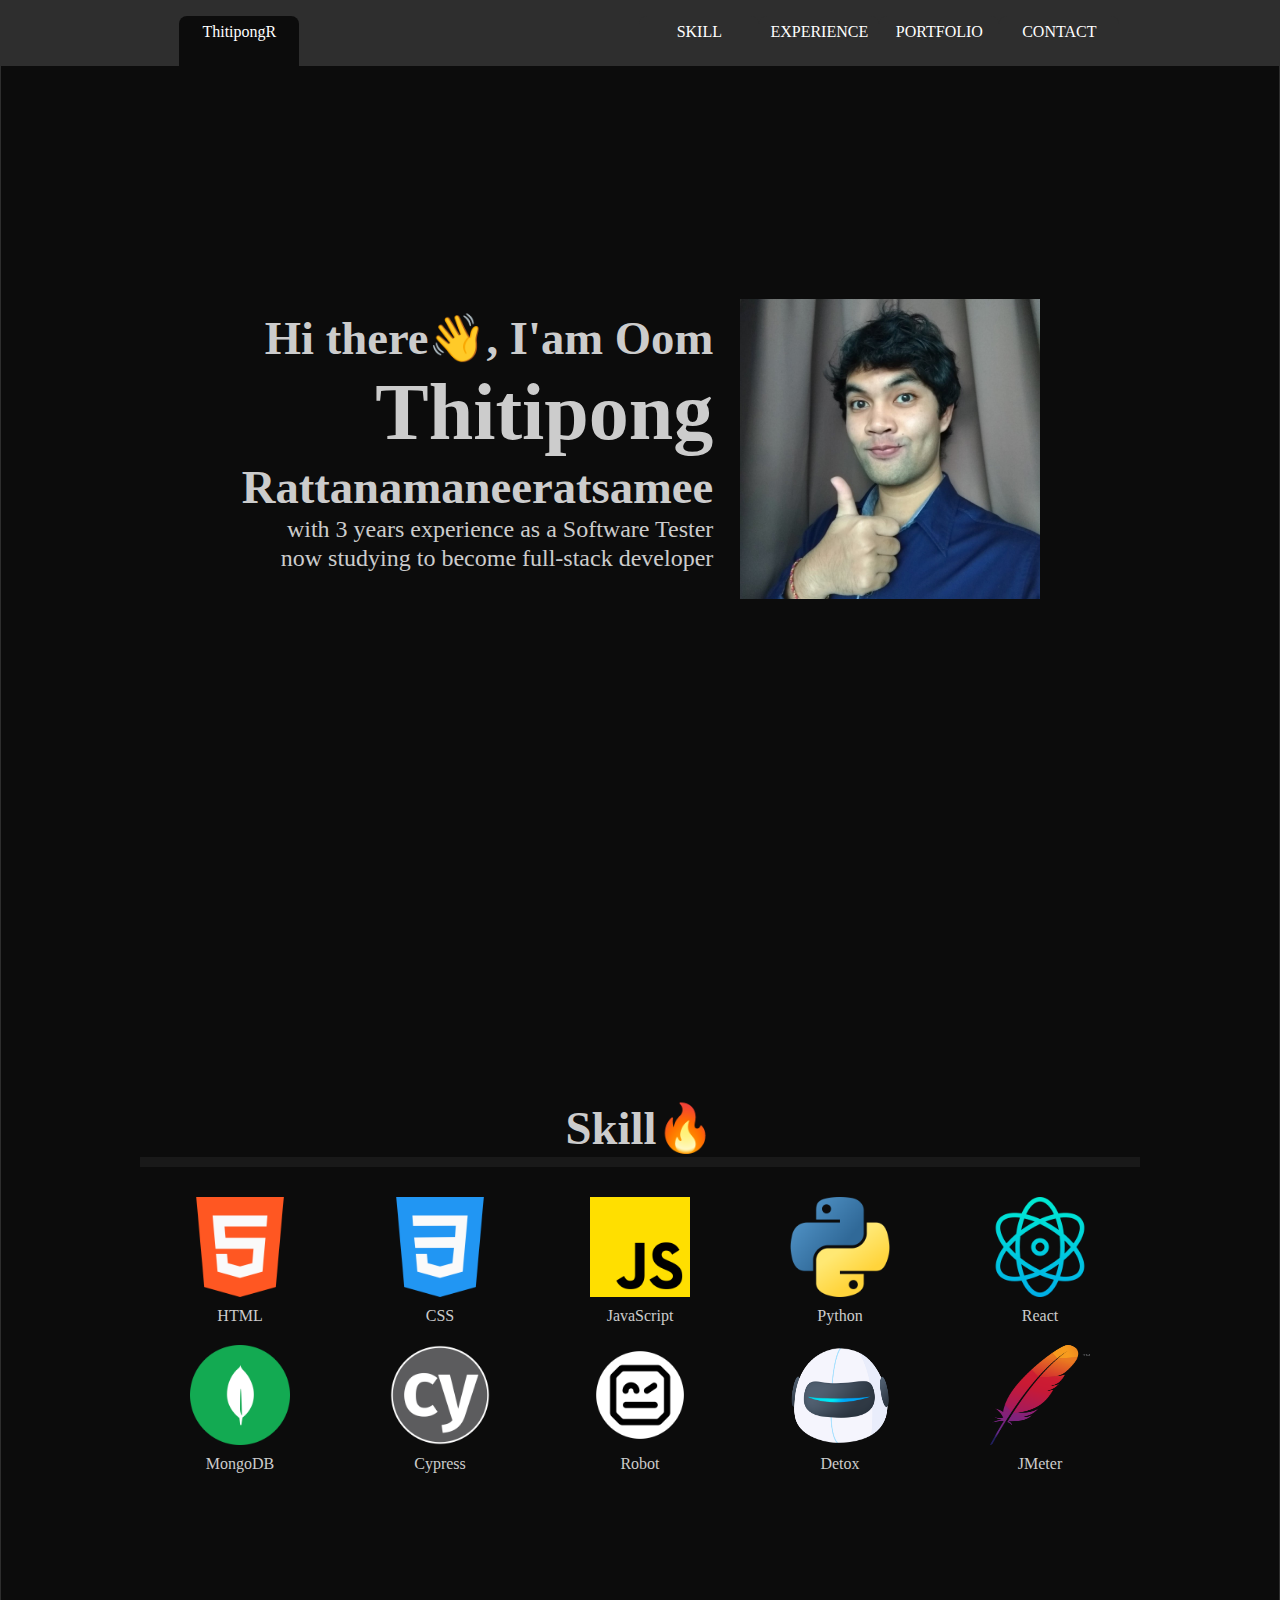
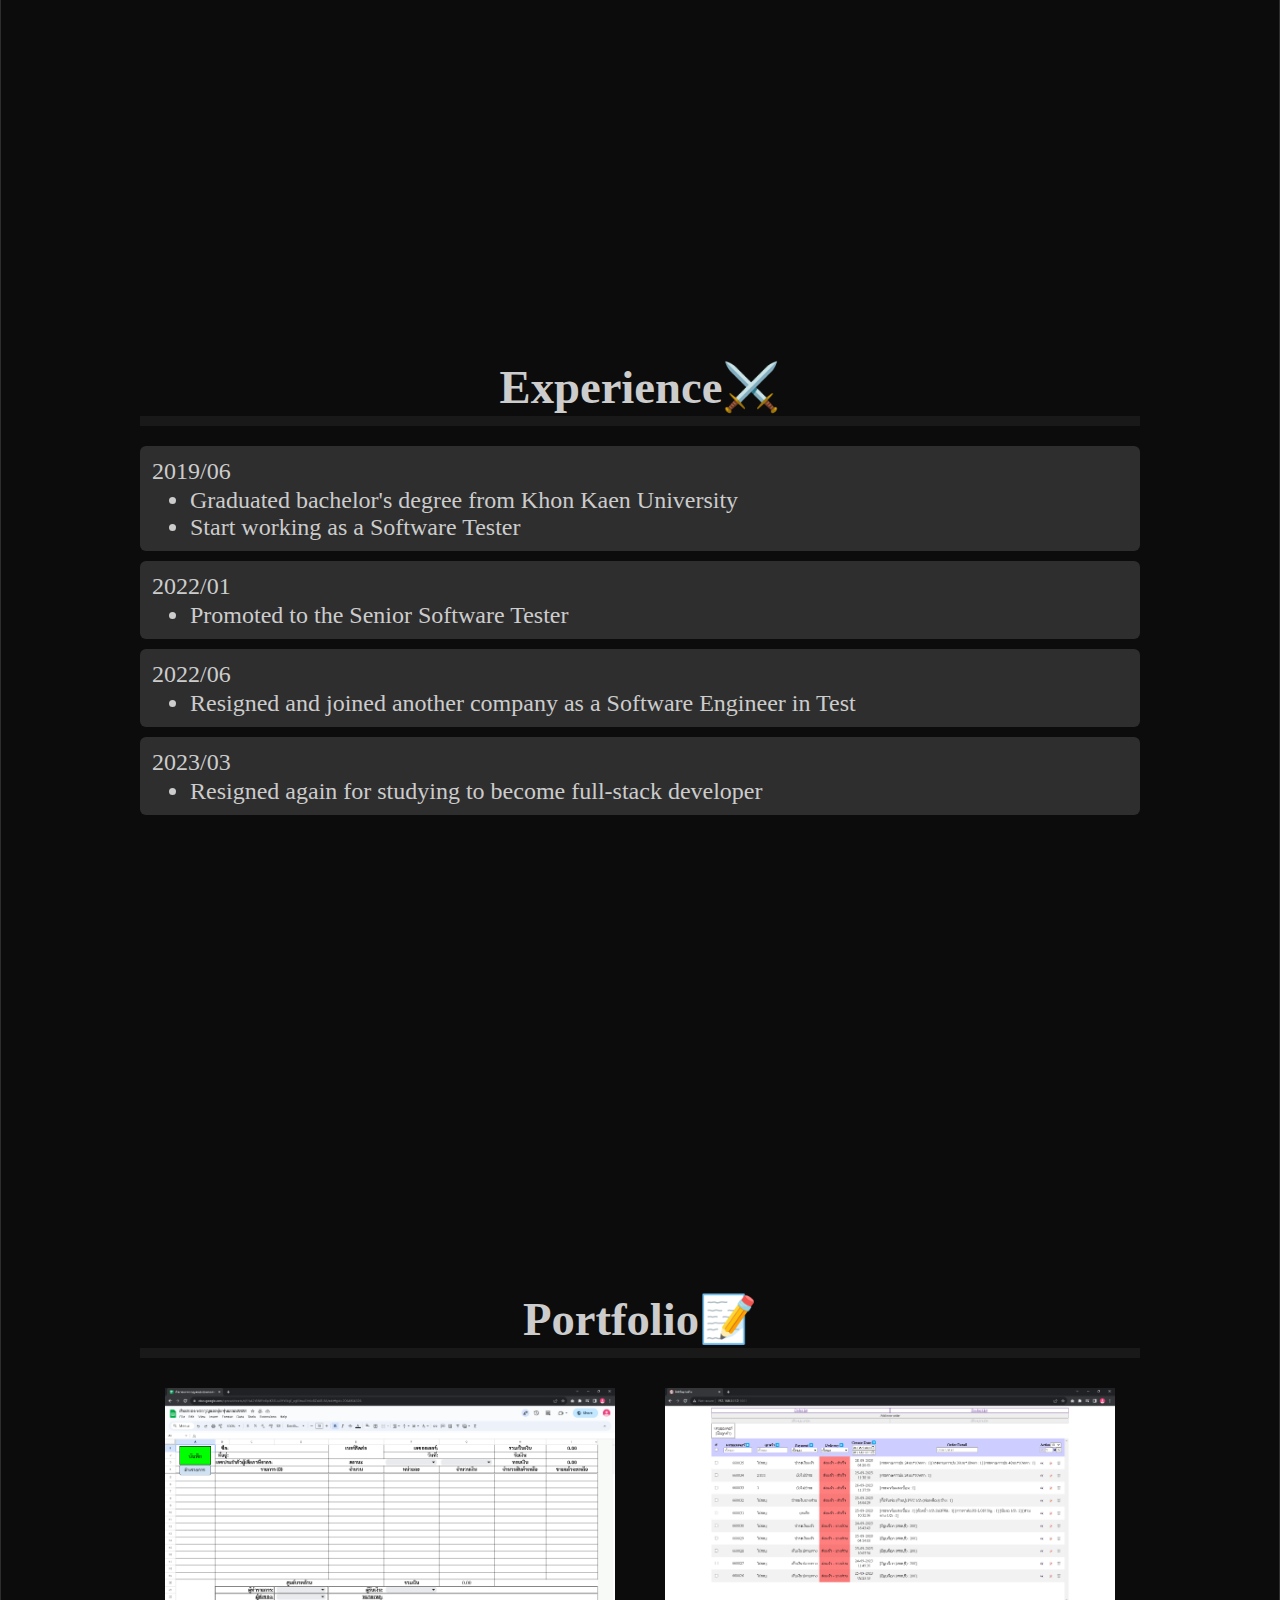
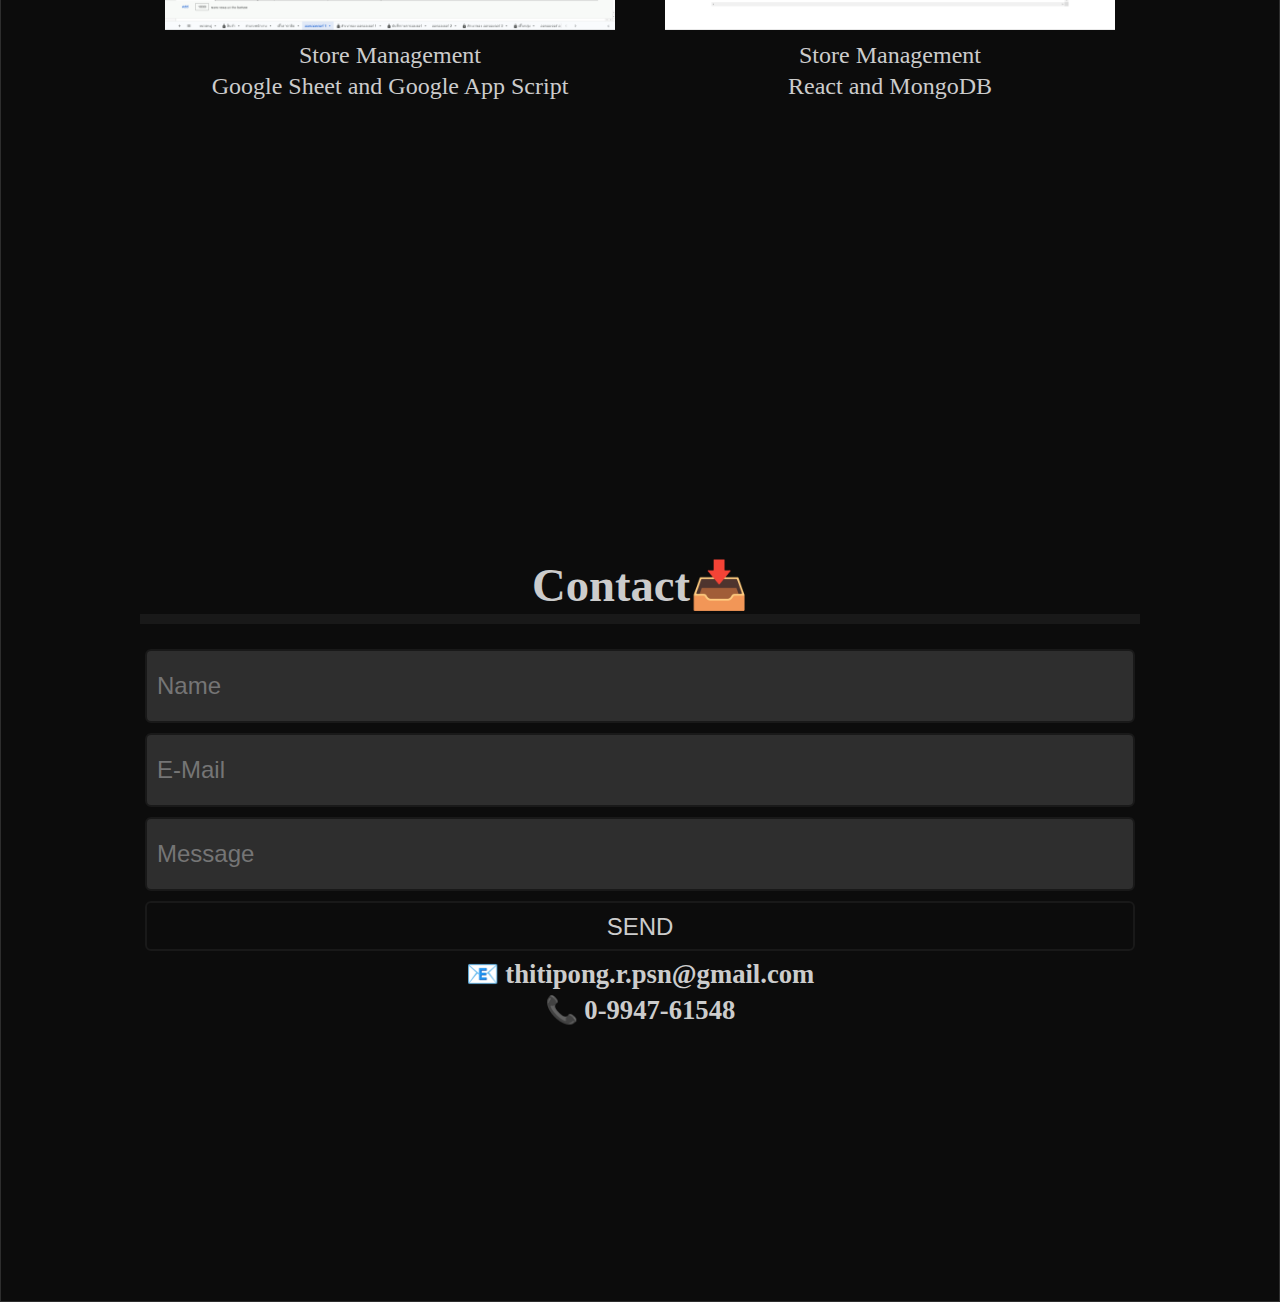
==== commit 603eeed4: "all responsive by chrome" ====
--- a/index.html
+++ b/index.html
@@ -4,6 +4,7 @@
     <title>ThitipongR's Portfolio</title>
     <link rel="stylesheet" href="index.css" />
     <meta name="viewport" content="width=device-width, initial-scale=1.0" />
+    <link rel="icon" type="image/png" href="pic/picture.jpg" />
   </head>
   <body>
     <nav>
@@ -53,7 +54,7 @@
         <div><img src="pic/jmeter.png" alt="" />JMeter</div>
       </div>
     </div>
-    
+
     <div id="about-exp" class="section">
       <h2>Experience⚔️</h2>
       <div class="time-container">
@@ -115,7 +116,7 @@
       </div>
       <h3>📧 thitipong.r.psn@gmail.com</h3>
       <h3>📞 0-9947-61548</h3>
-    </div> 
+    </div>
 
     <script>
       function scrollToId(id) {
--- a/index.css
+++ b/index.css
@@ -169,101 +169,81 @@
     background-color: var(--bg-color);
   }
 
-  #contact h3:last-child{
+  #contact h3:last-child {
     margin-bottom: 25px;
   }
 }
 @media (min-width: 320px) {
-}
-@media (min-width: 375px) {
-}
-@media (min-width: 425px) {
-}
-@media (min-width: 768px) {
-}
-@media (min-width: 1024px) {
-}
-@media (min-width: 1440px) {
   nav {
     display: flex;
-    flex-direction: row;
-    justify-content: space-around;
+    flex-direction: column;
     align-items: center;
     position: fixed;
     background-color: var(--frame-color);
-    height: 65px;
     width: 100%;
     margin: -1px;
-    padding: 1px 7px 0px 7pt;
-  }
-
-  nav div {
-    display: flex;
-    flex-direction: row;
-    align-self: flex-end;
-    height: 33px;
+  }
+
+  #nav-main,
+  #nav-menu {
+    display: flex;
+    flex-direction: column;
+    text-align: center;
     font-size: 12pt;
     color: #ffffff;
+    width: 100%;
   }
 
   nav div > div {
-    padding: 7px 10px 10px 10px;
-    background-color: var(--frame-color);
-    border-top-left-radius: 8px;
-    border-top-right-radius: 8px;
-    width: 100px;
+    padding: 10px;
+    background-color: var(--frame-color);
     justify-content: center;
   }
-
-  nav div:hover,
-  input:focus,
-  button:hover {
-    background-color: var(--sub-color) !important;
-  }
-
   #nav-home {
     background-color: var(--bg-color);
   }
-
   .section {
     width: 100%;
     height: 100vh;
     margin: 0px;
     color: var(--content-text-color);
     display: flex;
-    justify-content: center;
+    justify-content: end;
     align-items: center;
   }
 
-  #short-descript {
-    text-align: right;
-    margin-top: -15pt;
+  #thitipongR {
+    flex-direction: column-reverse;
+  }
+
+  #short-descript {
+    text-align: center;
+    margin-bottom: 50px;
   }
 
   h1 {
-    font-size: 60pt;
+    font-size: 60px;
     margin: 2px;
   }
 
   h2 {
-    font-size: 35pt;
+    font-size: 25px;
     margin: 2px;
   }
 
   h3 {
-    font-size: 20pt;
+    font-size: 20px;
     margin: 2px;
   }
 
   p {
-    font-size: 18pt;
+    font-size: 12.5px;
     margin: 2px;
   }
 
   #pic img {
-    margin-left: 25px;
-    width: 300px;
-    height: 300px;
+    width: 200px;
+    height: 200px;
   }
 
   #about-skill,
@@ -278,7 +258,7 @@
   #contact > div {
     border-top: 10px solid var(--sub-color);
     padding-top: 20px;
-    width: 1000px;
+    width: 300px;
     display: flex;
     flex-wrap: wrap;
     justify-content: space-around;
@@ -290,12 +270,12 @@
     display: flex;
     flex-direction: column;
     align-items: center;
-    flex: 1 0 20%;
+    flex: 1 0 30%;
   }
 
   #about-skill div div img {
-    width: 100px;
-    height: 100px;
+    width: 50px;
+    height: 50px;
     margin-bottom: 10px;
   }
 
@@ -305,7 +285,7 @@
     padding: 10px;
     background-color: var(--frame-color);
     border-radius: 6px;
-    font-size: 18pt;
+    font-size: 11pt;
   }
 
   #about-exp div div ul {
@@ -319,7 +299,7 @@
   #portfolio div div {
     display: flex;
     flex-direction: column;
-    width: 45%;
+    width: 75%;
     padding: 10px;
     text-align: center;
   }
@@ -350,6 +330,188 @@
   button {
     background-color: var(--bg-color);
   }
-}
-@media (min-width: 2560px) {
-}
+
+  #contact h3:last-child {
+    margin-bottom: 25px;
+  }
+}
+@media (min-height: 740px) {
+  #short-descript {
+    margin-bottom: 90px;
+  }
+
+  #about-skill div,
+  #about-exp div {
+    margin-bottom: 50px;
+  }
+
+  #portfolio div {
+    margin-bottom: 20px;
+  }
+
+  #contact h3:last-child {
+    margin-bottom: 70px;
+  }
+}
+@media (min-height: 844px) {
+  #short-descript {
+    margin-bottom: 150px;
+  }
+
+  #about-skill div,
+  #about-exp div,
+  #contact h3:last-child {
+    margin-bottom: 120px;
+  }
+
+  #portfolio div {
+    margin-bottom: 50px;
+  }
+}
+@media (height: 1180px) and (width: 820px) {
+  #short-descript {
+    margin-bottom: 300px;
+  }
+
+  #about-skill div,
+  #about-exp div,
+  #contact h3:last-child {
+    margin-bottom: 270px;
+  }
+
+  #portfolio div {
+    margin-bottom: 120px;
+  }
+}
+@media (height: 1024px) and (width: 768px) {
+  #short-descript {
+    margin-bottom: 300px;
+  }
+
+  #about-skill div,
+  #about-exp div,
+  #contact h3:last-child {
+    margin-bottom: 270px;
+  }
+
+  #portfolio div {
+    margin-bottom: 90px;
+  }
+}
+@media (height: 1368px) and (width: 912px) {
+  #short-descript {
+    margin-bottom: 450px;
+  }
+
+  #about-skill div,
+  #about-exp div,
+  #contact h3:last-child {
+    margin-bottom: 400px;
+  }
+
+  #portfolio div {
+    margin-bottom: 190px;
+  }
+}
+@media (min-width: 1024px) {
+  nav {
+    flex-direction: row;
+    justify-content: space-around;
+    position: fixed;
+    background-color: var(--frame-color);
+    height: 65px;
+    padding: 1px 7px 0px 7pt;
+  }
+
+  #nav-main,
+  #nav-menu {
+    flex-direction: row;
+    align-self: flex-end;
+    height: 50px;
+    font-size: 12pt;
+    color: #ffffff;
+    width: auto;
+  }
+
+  nav div > div {
+    padding: 7px 10px 10px 10px;
+    background-color: var(--frame-color);
+    border-top-left-radius: 8px;
+    border-top-right-radius: 8px;
+    width: 100px;
+  }
+
+  nav div div:hover,
+  input:focus,
+  button:hover {
+    background-color: var(--sub-color) !important;
+  }
+
+  #nav-home {
+    background-color: var(--bg-color);
+  }
+
+  .section {
+    justify-content: center;
+  }
+  #thitipongR {
+    flex-direction: row;
+  }
+
+  #short-descript {
+    text-align: right;
+    margin-top: -15pt;
+    margin-bottom: 0px;
+  }
+
+  h1 {
+    font-size: 60pt;
+  }
+
+  h2 {
+    font-size: 35pt;
+  }
+
+  h3 {
+    font-size: 20pt;
+  }
+
+  p {
+    font-size: 18pt;
+  }
+
+  #pic img {
+    margin-left: 25px;
+    width: 300px;
+    height: 300px;
+  }
+
+  #about-skill > div,
+  #about-exp > div,
+  #portfolio > div,
+  #contact > div {
+    width: 1000px;
+  }
+
+  #about-skill div div {
+    flex: 1 0 20%;
+  }
+
+  #about-skill div div img {
+    width: 100px;
+    height: 100px;
+  }
+
+  #about-exp div div {
+    font-size: 18pt;
+  }
+
+  #portfolio div div {
+    width: 45%;
+  }
+
+  #portfolio img {
+    width: 100%;
+    margin-bottom: 10px;
+  }
+}
